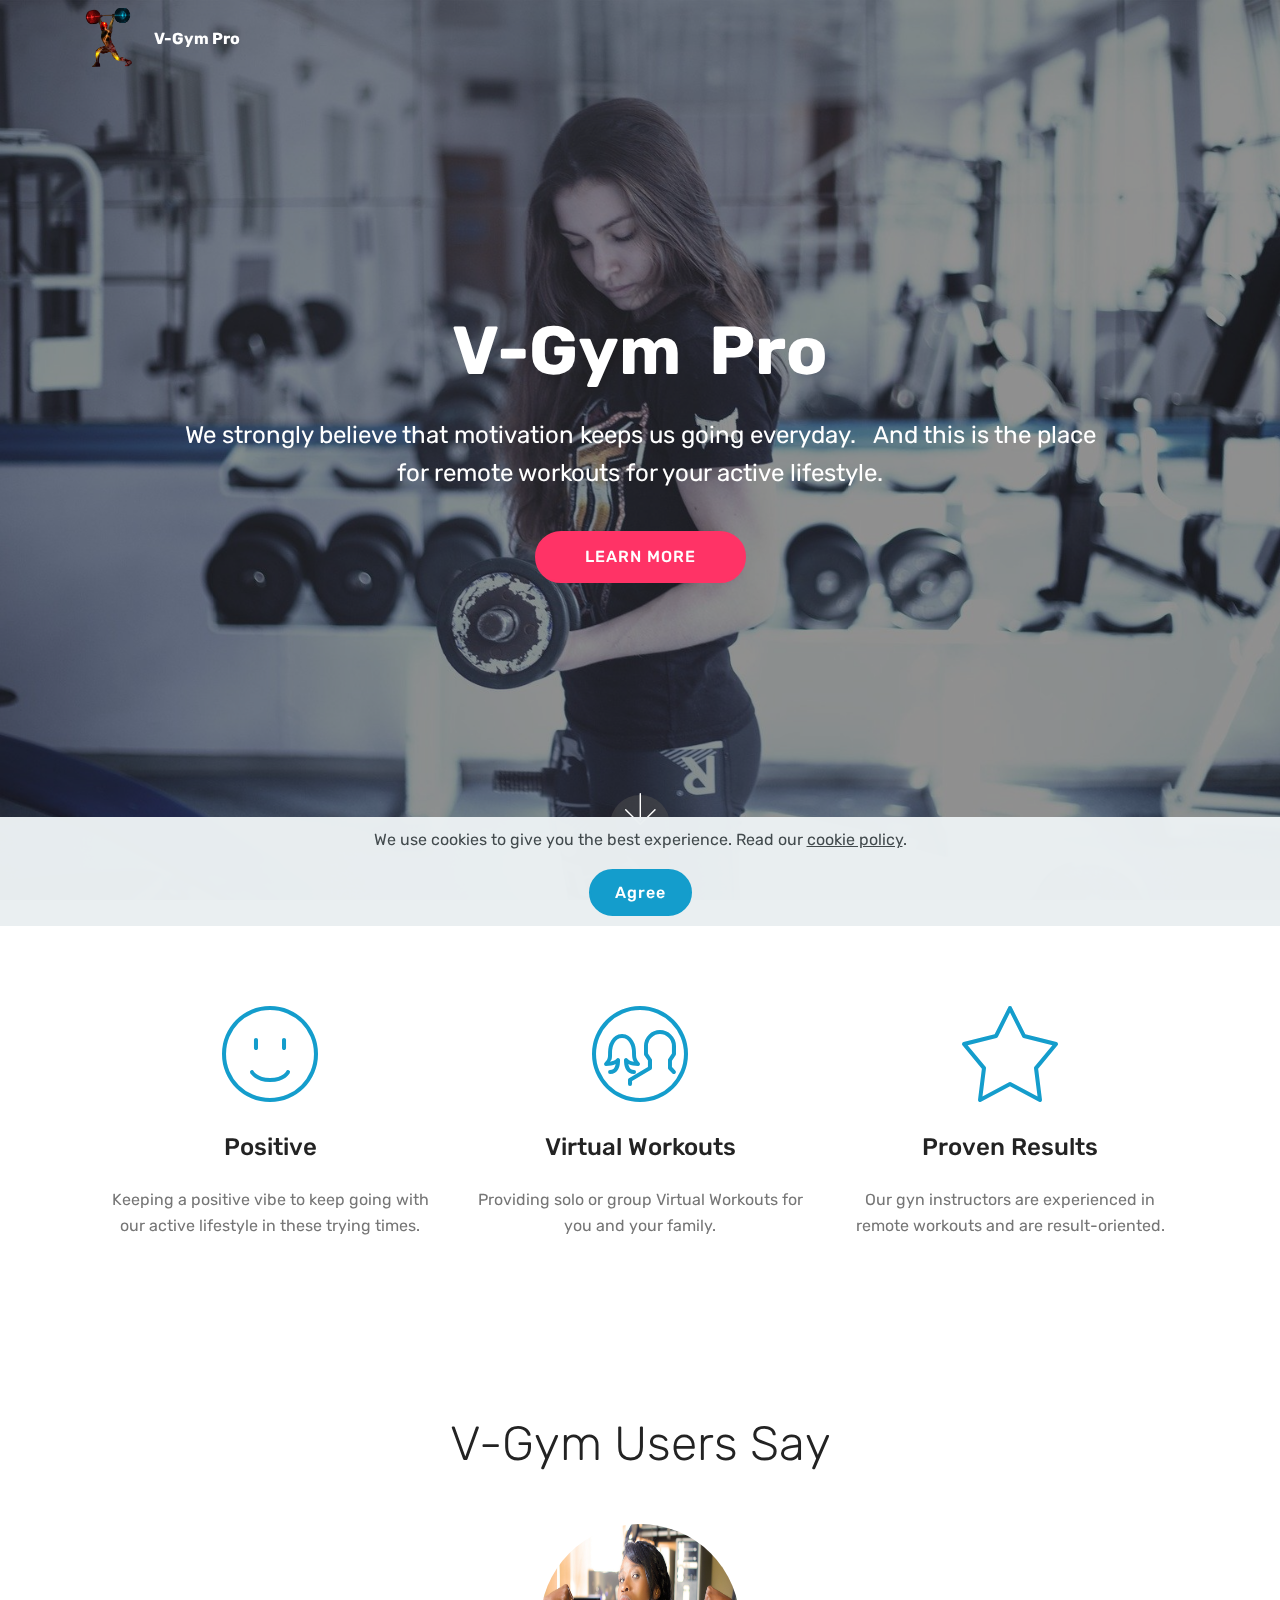
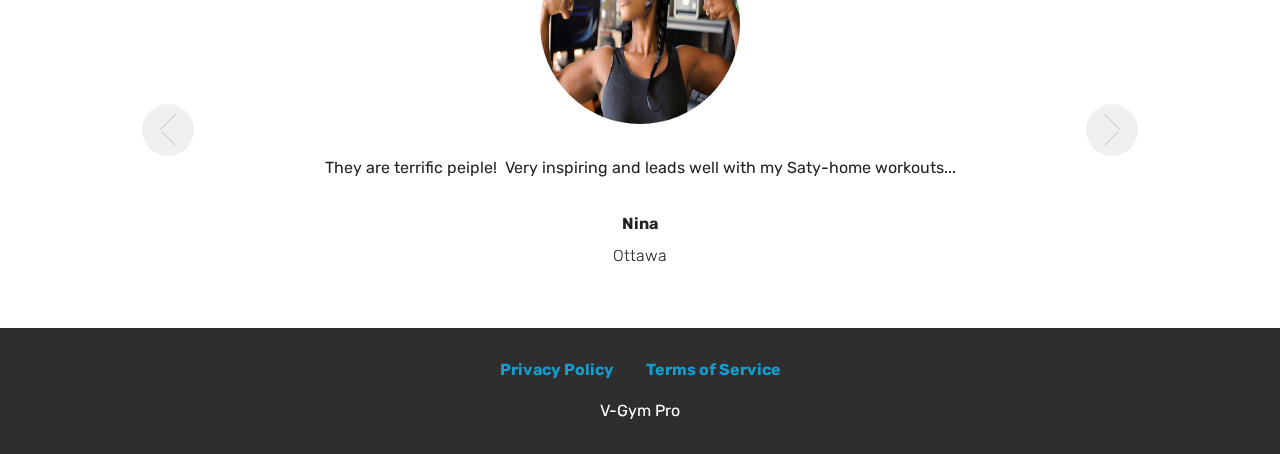
==== index.html @ 3284dd8c "create github pages" ====
<!DOCTYPE html>
<html  >
<head>
  <!-- Site made with Mobirise Website Builder v4.12.4, https://mobirise.com -->
  <meta charset="UTF-8">
  <meta http-equiv="X-UA-Compatible" content="IE=edge">
  <meta name="generator" content="Mobirise v4.12.4, mobirise.com">
  <meta name="twitter:card" content="summary_large_image"/>
  <meta name="twitter:image:src" content="assets/images/index-meta.jpg">
  <meta property="og:image" content="assets/images/index-meta.jpg">
  <meta name="twitter:title" content="V-Gym Pro">
  <meta name="viewport" content="width=device-width, initial-scale=1, minimum-scale=1">
  <link rel="shortcut icon" href="assets/images/mbr.png" type="image/x-icon">
  <meta name="description" content="The place for remote workouts for your active lifestyle.">
  
  
  <title>V-Gym Pro</title>
  <link rel="stylesheet" href="assets/web/assets/mobirise-icons/mobirise-icons.css">
  <link rel="stylesheet" href="assets/bootstrap/css/bootstrap.min.css">
  <link rel="stylesheet" href="assets/bootstrap/css/bootstrap-grid.min.css">
  <link rel="stylesheet" href="assets/bootstrap/css/bootstrap-reboot.min.css">
  <link rel="stylesheet" href="assets/web/assets/gdpr-plugin/gdpr-styles.css">
  <link rel="stylesheet" href="assets/tether/tether.min.css">
  <link rel="stylesheet" href="assets/socicon/css/styles.css">
  <link rel="stylesheet" href="assets/dropdown/css/style.css">
  <link rel="stylesheet" href="assets/theme/css/style.css">
  <link rel="preload" as="style" href="assets/mobirise/css/mbr-additional.css"><link rel="stylesheet" href="assets/mobirise/css/mbr-additional.css" type="text/css">
  
  
  
</head>
<body>
  <section class="menu cid-s7zmcyveAb" once="menu" id="menu1-0">

    

    <nav class="navbar navbar-expand beta-menu navbar-dropdown align-items-center navbar-fixed-top navbar-toggleable-sm bg-color transparent">
        <button class="navbar-toggler navbar-toggler-right" type="button" data-toggle="collapse" data-target="#navbarSupportedContent" aria-controls="navbarSupportedContent" aria-expanded="false" aria-label="Toggle navigation">
            <div class="hamburger">
                <span></span>
                <span></span>
                <span></span>
                <span></span>
            </div>
        </button>
        <div class="menu-logo">
            <div class="navbar-brand">
                <span class="navbar-logo">
                    <a href="index.html">
                         <img src="assets/images/mbr.png" alt="Mobirise" title="" style="height: 3.8rem;">
                    </a>
                </span>
                <span class="navbar-caption-wrap"><a class="navbar-caption text-white display-4" href="index.html">
                        V-Gym Pro</a></span>
            </div>
        </div>
        <div class="collapse navbar-collapse" id="navbarSupportedContent">
            
            
        </div>
    </nav>
</section>

<section class="engine"><a href="https://mobirise.info/z">best free css templates</a></section><section class="cid-s7zmdQbKcG mbr-fullscreen mbr-parallax-background" id="header2-1">

    

    <div class="mbr-overlay" style="opacity: 0.5; background-color: rgb(35, 35, 35);"></div>

    <div class="container align-center">
        <div class="row justify-content-md-center">
            <div class="mbr-white col-md-10">
                <h1 class="mbr-section-title mbr-bold pb-3 mbr-fonts-style display-1">V-Gym &nbsp;Pro</h1>
                
                <p class="mbr-text pb-3 mbr-fonts-style display-5">We strongly believe that motivation keeps us going everyday. &nbsp; And this is the place for remote workouts for your active lifestyle.</p>
                <div class="mbr-section-btn"><a class="btn btn-md btn-secondary display-4" href="product.html">LEARN MORE</a></div>
            </div>
        </div>
    </div>
    <div class="mbr-arrow hidden-sm-down" aria-hidden="true">
        <a href="#next">
            <i class="mbri-down mbr-iconfont"></i>
        </a>
    </div>
</section>

<section class="features1 cid-s7zobHOHAy" id="features1-6">
    
    

    
    <div class="container">
        <div class="media-container-row">

            <div class="card p-3 col-12 col-md-6 col-lg-4">
                <div class="card-img pb-3">
                    <span class="mbr-iconfont mbri-smile-face"></span>
                </div>
                <div class="card-box">
                    <h4 class="card-title py-3 mbr-fonts-style display-5">
                        Positive</h4>
                    <p class="mbr-text mbr-fonts-style display-7">
                        Keeping a positive vibe to keep going with our active lifestyle in these trying times.</p>
                </div>
            </div>

            <div class="card p-3 col-12 col-md-6 col-lg-4">
                <div class="card-img pb-3">
                    <span class="mbr-iconfont mbri-users"></span>
                </div>
                <div class="card-box">
                    <h4 class="card-title py-3 mbr-fonts-style display-5">
                        Virtual Workouts</h4>
                    <p class="mbr-text mbr-fonts-style display-7">
                        Providing solo or group Virtual Workouts for you and your family.</p>
                </div>
            </div>

            <div class="card p-3 col-12 col-md-6 col-lg-4">
                <div class="card-img pb-3">
                    <span class="mbr-iconfont mbri-star"></span>
                </div>
                <div class="card-box">
                    <h4 class="card-title py-3 mbr-fonts-style display-5">
                        Proven Results</h4>
                    <p class="mbr-text mbr-fonts-style display-7">Our gyn instructors are experienced in remote workouts and are result-oriented.</p>
                </div>
            </div>

            

        </div>

    </div>

</section>

<section class="carousel slide testimonials-slider cid-s7znT4H8fy" data-interval="false" id="testimonials-slider1-5">
    
    

    

    <div class="container text-center">
        <h2 class="pb-5 mbr-fonts-style display-2">
            V-Gym Users Say</h2>

        <div class="carousel slide" role="listbox" data-pause="true" data-keyboard="false" data-ride="carousel" data-interval="5000">
            <div class="carousel-inner">
                
                
            <div class="carousel-item">
                    <div class="user col-md-8">
                        <div class="user_image">
                            <img src="assets/images/mbr-1.jpg" alt="" title="">
                        </div>
                        <div class="user_text pb-3">
                            <p class="mbr-fonts-style display-7">
                                They are terrific peiple! &nbsp;Very inspiring and leads well with my Saty-home workouts...</p>
                        </div>
                        <div class="user_name mbr-bold pb-2 mbr-fonts-style display-7">Nina</div>
                        <div class="user_desk mbr-light mbr-fonts-style display-7">Ottawa</div>
                    </div>
                </div><div class="carousel-item">
                    <div class="user col-md-8">
                        <div class="user_image">
                            <img src="assets/images/mbr-2.jpg" alt="" title="">
                        </div>
                        <div class="user_text pb-3">
                            <p class="mbr-fonts-style display-7">
                                The guys here are great at what they do! &nbsp;I love the results I'm getting so far and I'm looking forward to weeks ahead.</p>
                        </div>
                        <div class="user_name mbr-bold pb-2 mbr-fonts-style display-7">
                            Ken-G</div>
                        <div class="user_desk mbr-light mbr-fonts-style display-7">Harlem</div>
                    </div>
                </div></div>

            <div class="carousel-controls">
                <a class="carousel-control-prev" role="button" data-slide="prev">
                  <span aria-hidden="true" class="mbri-arrow-prev mbr-iconfont"></span>
                  <span class="sr-only">Previous</span>
                </a>
                
                <a class="carousel-control-next" role="button" data-slide="next">
                  <span aria-hidden="true" class="mbri-arrow-next mbr-iconfont"></span>
                  <span class="sr-only">Next</span>
                </a>
            </div>
        </div>
    </div>
</section>

<section once="footers" class="cid-s7zmz4a31J" id="footer7-4">

    

    

    <div class="container">
        <div class="media-container-row align-center mbr-white">
            <div class="row row-links">
                <ul class="foot-menu">
                    
                    
                    
                    
                    
                <li class="foot-menu-item mbr-fonts-style display-7"><a href="privacy.html"><strong>Privacy Policy</strong></a></li><li class="foot-menu-item mbr-fonts-style display-7"><a href="terms.html"><strong>Terms of Service</strong></a></li></ul>
            </div>
            
            <div class="row row-copirayt">
                <p class="mbr-text mb-0 mbr-fonts-style mbr-white align-center display-7">V-Gym Pro</p>
            </div>
        </div>
    </div>
</section>


  <script src="assets/web/assets/jquery/jquery.min.js"></script>
  <script src="assets/popper/popper.min.js"></script>
  <script src="assets/bootstrap/js/bootstrap.min.js"></script>
  <script src="assets/tether/tether.min.js"></script>
  <script src="assets/web/assets/cookies-alert-plugin/cookies-alert-core.js"></script>
  <script src="assets/web/assets/cookies-alert-plugin/cookies-alert-script.js"></script>
  <script src="assets/dropdown/js/nav-dropdown.js"></script>
  <script src="assets/dropdown/js/navbar-dropdown.js"></script>
  <script src="assets/touchswipe/jquery.touch-swipe.min.js"></script>
  <script src="assets/parallax/jarallax.min.js"></script>
  <script src="assets/bootstrapcarouselswipe/bootstrap-carousel-swipe.js"></script>
  <script src="assets/mbr-testimonials-slider/mbr-testimonials-slider.js"></script>
  <script src="assets/smoothscroll/smooth-scroll.js"></script>
  <script src="assets/theme/js/script.js"></script>
  
  
<input name="cookieData" type="hidden" data-cookie-customDialogSelector='null' data-cookie-colorText='#424a4d' data-cookie-colorBg='rgba(234, 239, 241, 0.99)' data-cookie-textButton='Agree' data-cookie-colorButton='' data-cookie-colorLink='#424a4d' data-cookie-underlineLink='true' data-cookie-text="We use cookies to give you the best experience. Read our <a href='privacy.html'>cookie policy</a>.">
  </body>
</html>
---- assets/web/assets/mobirise-icons/mobirise-icons.css ----
@font-face {
  font-family: 'MobiriseIcons';
  src:  url('mobirise-icons.eot?spat4u');
  src:  url('mobirise-icons.eot?spat4u#iefix') format('embedded-opentype'),
    url('mobirise-icons.ttf?spat4u') format('truetype'),
    url('mobirise-icons.woff?spat4u') format('woff'),
    url('mobirise-icons.svg?spat4u#MobiriseIcons') format('svg');
  font-weight: normal;
  font-style: normal;
  font-display: swap;
}

[class^="mbri-"], [class*=" mbri-"] {
  /* use !important to prevent issues with browser extensions that change fonts */
  font-family: MobiriseIcons !important;
  speak: none;
  font-style: normal;
  font-weight: normal;
  font-variant: normal;
  text-transform: none;
  line-height: 1;

  /* Better Font Rendering =========== */
  -webkit-font-smoothing: antialiased;
  -moz-osx-font-smoothing: grayscale;
}

.mbri-add-submenu:before {
  content: "\e900";
}
.mbri-alert:before {
  content: "\e901";
}
.mbri-align-center:before {
  content: "\e902";
}
.mbri-align-justify:before {
  content: "\e903";
}
.mbri-align-left:before {
  content: "\e904";
}
.mbri-align-right:before {
  content: "\e905";
}
.mbri-android:before {
  content: "\e906";
}
.mbri-apple:before {
  content: "\e907";
}
.mbri-arrow-down:before {
  content: "\e908";
}
.mbri-arrow-next:before {
  content: "\e909";
}
.mbri-arrow-prev:before {
  content: "\e90a";
}
.mbri-arrow-up:before {
  content: "\e90b";
}
.mbri-bold:before {
  content: "\e90c";
}
.mbri-bookmark:before {
  content: "\e90d";
}
.mbri-bootstrap:before {
  content: "\e90e";
}
.mbri-briefcase:before {
  content: "\e90f";
}
.mbri-browse:before {
  content: "\e910";
}
.mbri-bulleted-list:before {
  content: "\e911";
}
.mbri-calendar:before {
  content: "\e912";
}
.mbri-camera:before {
  content: "\e913";
}
.mbri-cart-add:before {
  content: "\e914";
}
.mbri-cart-full:before {
  content: "\e915";
}
.mbri-cash:before {
  content: "\e916";
}
.mbri-change-style:before {
  content: "\e917";
}
.mbri-chat:before {
  content: "\e918";
}
.mbri-clock:before {
  content: "\e919";
}
.mbri-close:before {
  content: "\e91a";
}
.mbri-cloud:before {
  content: "\e91b";
}
.mbri-code:before {
  content: "\e91c";
}
.mbri-contact-form:before {
  content: "\e91d";
}
.mbri-credit-card:before {
  content: "\e91e";
}
.mbri-cursor-click:before {
  content: "\e91f";
}
.mbri-cust-feedback:before {
  content: "\e920";
}
.mbri-database:before {
  content: "\e921";
}
.mbri-delivery:before {
  content: "\e922";
}
.mbri-desktop:before {
  content: "\e923";
}
.mbri-devices:before {
  content: "\e924";
}
.mbri-down:before {
  content: "\e925";
}
.mbri-download:before {
  content: "\e989";
}
.mbri-drag-n-drop:before {
  content: "\e927";
}
.mbri-drag-n-drop2:before {
  content: "\e928";
}
.mbri-edit:before {
  content: "\e929";
}
.mbri-edit2:before {
  content: "\e92a";
}
.mbri-error:before {
  content: "\e92b";
}
.mbri-extension:before {
  content: "\e92c";
}
.mbri-features:before {
  content: "\e92d";
}
.mbri-file:before {
  content: "\e92e";
}
.mbri-flag:before {
  content: "\e92f";
}
.mbri-folder:before {
  content: "\e930";
}
.mbri-gift:before {
  content: "\e931";
}
.mbri-github:before {
  content: "\e932";
}
.mbri-globe:before {
  content: "\e933";
}
.mbri-globe-2:before {
  content: "\e934";
}
.mbri-growing-chart:before {
  content: "\e935";
}
.mbri-hearth:before {
  content: "\e936";
}
.mbri-help:before {
  content: "\e937";
}
.mbri-home:before {
  content: "\e938";
}
.mbri-hot-cup:before {
  content: "\e939";
}
.mbri-idea:before {
  content: "\e93a";
}
.mbri-image-gallery:before {
  content: "\e93b";
}
.mbri-image-slider:before {
  content: "\e93c";
}
.mbri-info:before {
  content: "\e93d";
}
.mbri-italic:before {
  content: "\e93e";
}
.mbri-key:before {
  content: "\e93f";
}
.mbri-laptop:before {
  content: "\e940";
}
.mbri-layers:before {
  content: "\e941";
}
.mbri-left-right:before {
  content: "\e942";
}
.mbri-left:before {
  content: "\e943";
}
.mbri-letter:before {
  content: "\e944";
}
.mbri-like:before {
  content: "\e945";
}
.mbri-link:before {
  content: "\e946";
}
.mbri-lock:before {
  content: "\e947";
}
.mbri-login:before {
  content: "\e948";
}
.mbri-logout:before {
  content: "\e949";
}
.mbri-magic-stick:before {
  content: "\e94a";
}
.mbri-map-pin:before {
  content: "\e94b";
}
.mbri-menu:before {
  content: "\e94c";
}
.mbri-mobile:before {
  content: "\e94d";
}
.mbri-mobile2:before {
  content: "\e94e";
}
.mbri-mobirise:before {
  content: "\e94f";
}
.mbri-more-horizontal:before {
  content: "\e950";
}
.mbri-more-vertical:before {
  content: "\e951";
}
.mbri-music:before {
  content: "\e952";
}
.mbri-new-file:before {
  content: "\e953";
}
.mbri-numbered-list:before {
  content: "\e954";
}
.mbri-opened-folder:before {
  content: "\e955";
}
.mbri-pages:before {
  content: "\e956";
}
.mbri-paper-plane:before {
  content: "\e957";
}
.mbri-paperclip:before {
  content: "\e958";
}
.mbri-photo:before {
  content: "\e959";
}
.mbri-photos:before {
  content: "\e95a";
}
.mbri-pin:before {
  content: "\e95b";
}
.mbri-play:before {
  content: "\e95c";
}
.mbri-plus:before {
  content: "\e95d";
}
.mbri-preview:before {
  content: "\e95e";
}
.mbri-print:before {
  content: "\e95f";
}
.mbri-protect:before {
  content: "\e960";
}
.mbri-question:before {
  content: "\e961";
}
.mbri-quote-left:before {
  content: "\e962";
}
.mbri-quote-right:before {
  content: "\e963";
}
.mbri-refresh:before {
  content: "\e964";
}
.mbri-responsive:before {
  content: "\e965";
}
.mbri-right:before {
  content: "\e966";
}
.mbri-rocket:before {
  content: "\e967";
}
.mbri-sad-face:before {
  content: "\e968";
}
.mbri-sale:before {
  content: "\e969";
}
.mbri-save:before {
  content: "\e96a";
}
.mbri-search:before {
  content: "\e96b";
}
.mbri-setting:before {
  content: "\e96c";
}
.mbri-setting2:before {
  content: "\e96d";
}
.mbri-setting3:before {
  content: "\e96e";
}
.mbri-share:before {
  content: "\e96f";
}
.mbri-shopping-bag:before {
  content: "\e970";
}
.mbri-shopping-basket:before {
  content: "\e971";
}
.mbri-shopping-cart:before {
  content: "\e972";
}
.mbri-sites:before {
  content: "\e973";
}
.mbri-smile-face:before {
  content: "\e974";
}
.mbri-speed:before {
  content: "\e975";
}
.mbri-star:before {
  content: "\e976";
}
.mbri-success:before {
  content: "\e977";
}
.mbri-sun:before {
  content: "\e978";
}
.mbri-sun2:before {
  content: "\e979";
}
.mbri-tablet:before {
  content: "\e97a";
}
.mbri-tablet-vertical:before {
  content: "\e97b";
}
.mbri-target:before {
  content: "\e97c";
}
.mbri-timer:before {
  content: "\e97d";
}
.mbri-to-ftp:before {
  content: "\e97e";
}
.mbri-to-local-drive:before {
  content: "\e97f";
}
.mbri-touch-swipe:before {
  content: "\e980";
}
.mbri-touch:before {
  content: "\e981";
}
.mbri-trash:before {
  content: "\e982";
}
.mbri-underline:before {
  content: "\e983";
}
.mbri-unlink:before {
  content: "\e984";
}
.mbri-unlock:before {
  content: "\e985";
}
.mbri-up-down:before {
  content: "\e986";
}
.mbri-up:before {
  content: "\e987";
}
.mbri-update:before {
  content: "\e988";
}
.mbri-upload:before {
 content: "\e926"; 
}
.mbri-user:before {
  content: "\e98a";
}
.mbri-user2:before {
  content: "\e98b";
}
.mbri-users:before {
  content: "\e98c";
}
.mbri-video:before {
  content: "\e98d";
}
.mbri-video-play:before {
  content: "\e98e";
}
.mbri-watch:before {
  content: "\e98f";
}
.mbri-website-theme:before {
  content: "\e990";
}
.mbri-wifi:before {
  content: "\e991";
}
.mbri-windows:before {
  content: "\e992";
}
.mbri-zoom-out:before {
  content: "\e993";
}
.mbri-redo:before {
  content: "\e994";
}
.mbri-undo:before {
  content: "\e995";
}
---- assets/web/assets/gdpr-plugin/gdpr-styles.css ----
.gdpr-block {
    padding: 10px;
    font-size: 14px;
    display: block;
    width: 100%;
    text-align: center;
}
.gdpr-block.covert {
	display: none;
}
.textGDPR {
    position: relative;
}
.gdpr-block label span.textGDPR input[name='gdpr']{
    width: 15px;
    height: 15px;
    margin: 0;
    position: absolute;
    top: 2px;
    left: -20px;
}
.gdpr-block label {
    color: #a7a7a7;
    vertical-align: middle;
    user-select: none;
    margin-bottom: 0;
}
---- assets/socicon/css/styles.css ----
@charset "UTF-8";

@font-face {
  font-family: 'Socicon';
  src:  url('../fonts/socicon.eot');
  src:  url('../fonts/socicon.eot?#iefix') format('embedded-opentype'),
    url('../fonts/socicon.woff2') format('woff2'),
    url('../fonts/socicon.ttf') format('truetype'),
    url('../fonts/socicon.woff') format('woff'),
    url('../fonts/socicon.svg#socicon') format('svg');
  font-weight: normal;
  font-style: normal;
}

[data-icon]:before {
  font-family: "socicon" !important;
  content: attr(data-icon);
  font-style: normal !important;
  font-weight: normal !important;
  font-variant: normal !important;
  text-transform: none !important;
  speak: none;
  line-height: 1;
  -webkit-font-smoothing: antialiased;
  -moz-osx-font-smoothing: grayscale;
}

[class^="socicon-"], [class*=" socicon-"] {
  /* use !important to prevent issues with browser extensions that change fonts */
  font-family: 'Socicon' !important;
  speak: none;
  font-style: normal;
  font-weight: normal;
  font-variant: normal;
  text-transform: none;
  line-height: 1;

  /* Better Font Rendering =========== */
  -webkit-font-smoothing: antialiased;
  -moz-osx-font-smoothing: grayscale;
}

.socicon-eitaa:before {
  content: "\e97c";
}
.socicon-soroush:before {
  content: "\e97d";
}
.socicon-bale:before {
  content: "\e97e";
}
.socicon-zazzle:before {
  content: "\e97b";
}
.socicon-society6:before {
  content: "\e97a";
}
.socicon-redbubble:before {
  content: "\e979";
}
.socicon-avvo:before {
  content: "\e978";
}
.socicon-stitcher:before {
  content: "\e977";
}
.socicon-googlehangouts:before {
  content: "\e974";
}
.socicon-dlive:before {
  content: "\e975";
}
.socicon-vsco:before {
  content: "\e976";
}
.socicon-flipboard:before {
  content: "\e973";
}
.socicon-ubuntu:before {
  content: "\e958";
}
.socicon-artstation:before {
  content: "\e959";
}
.socicon-invision:before {
  content: "\e95a";
}
.socicon-torial:before {
  content: "\e95b";
}
.socicon-collectorz:before {
  content: "\e95c";
}
.socicon-seenthis:before {
  content: "\e95d";
}
.socicon-googleplaymusic:before {
  content: "\e95e";
}
.socicon-debian:before {
  content: "\e95f";
}
.socicon-filmfreeway:before {
  content: "\e960";
}
.socicon-gnome:before {
  content: "\e961";
}
.socicon-itchio:before {
  content: "\e962";
}
.socicon-jamendo:before {
  content: "\e963";
}
.socicon-mix:before {
  content: "\e964";
}
.socicon-sharepoint:before {
  content: "\e965";
}
.socicon-tinder:before {
  content: "\e966";
}
.socicon-windguru:before {
  content: "\e967";
}
.socicon-cdbaby:before {
  content: "\e968";
}
.socicon-elementaryos:before {
  content: "\e969";
}
.socicon-stage32:before {
  content: "\e96a";
}
.socicon-tiktok:before {
  content: "\e96b";
}
.socicon-gitter:before {
  content: "\e96c";
}
.socicon-letterboxd:before {
  content: "\e96d";
}
.socicon-threema:before {
  content: "\e96e";
}
.socicon-splice:before {
  content: "\e96f";
}
.socicon-metapop:before {
  content: "\e970";
}
.socicon-naver:before {
  content: "\e971";
}
.socicon-remote:before {
  content: "\e972";
}
.socicon-internet:before {
  content: "\e957";
}
.socicon-moddb:before {
  content: "\e94b";
}
.socicon-indiedb:before {
  content: "\e94c";
}
.socicon-traxsource:before {
  content: "\e94d";
}
.socicon-gamefor:before {
  content: "\e94e";
}
.socicon-pixiv:before {
  content: "\e94f";
}
.socicon-myanimelist:before {
  content: "\e950";
}
.socicon-blackberry:before {
  content: "\e951";
}
.socicon-wickr:before {
  content: "\e952";
}
.socicon-spip:before {
  content: "\e953";
}
.socicon-napster:before {
  content: "\e954";
}
.socicon-beatport:before {
  content: "\e955";
}
.socicon-hackerone:before {
  content: "\e956";
}
.socicon-hackernews:before {
  content: "\e946";
}
.socicon-smashwords:before {
  content: "\e947";
}
.socicon-kobo:before {
  content: "\e948";
}
.socicon-bookbub:before {
  content: "\e949";
}
.socicon-mailru:before {
  content: "\e94a";
}
.socicon-gitlab:before {
  content: "\e945";
}
.socicon-instructables:before {
  content: "\e944";
}
.socicon-portfolio:before {
  content: "\e943";
}
.socicon-codered:before {
  content: "\e940";
}
.socicon-origin:before {
  content: "\e941";
}
.socicon-nextdoor:before {
  content: "\e942";
}
.socicon-udemy:before {
  content: "\e93f";
}
.socicon-livemaster:before {
  content: "\e93e";
}
.socicon-crunchbase:before {
  content: "\e93b";
}
.socicon-homefy:before {
  content: "\e93c";
}
.socicon-calendly:before {
  content: "\e93d";
}
.socicon-realtor:before {
  content: "\e90f";
}
.socicon-tidal:before {
  content: "\e910";
}
.socicon-qobuz:before {
  content: "\e911";
}
.socicon-natgeo:before {
  content: "\e912";
}
.socicon-mastodon:before {
  content: "\e913";
}
.socicon-unsplash:before {
  content: "\e914";
}
.socicon-homeadvisor:before {
  content: "\e915";
}
.socicon-angieslist:before {
  content: "\e916";
}
.socicon-codepen:before {
  content: "\e917";
}
.socicon-slack:before {
  content: "\e918";
}
.socicon-openaigym:before {
  content: "\e919";
}
.socicon-logmein:before {
  content: "\e91a";
}
.socicon-fiverr:before {
  content: "\e91b";
}
.socicon-gotomeeting:before {
  content: "\e91c";
}
.socicon-aliexpress:before {
  content: "\e91d";
}
.socicon-guru:before {
  content: "\e91e";
}
.socicon-appstore:before {
  content: "\e91f";
}
.socicon-homes:before {
  content: "\e920";
}
.socicon-zoom:before {
  content: "\e921";
}
.socicon-alibaba:before {
  content: "\e922";
}
.socicon-craigslist:before {
  content: "\e923";
}
.socicon-wix:before {
  content: "\e924";
}
.socicon-redfin:before {
  content: "\e925";
}
.socicon-googlecalendar:before {
  content: "\e926";
}
.socicon-shopify:before {
  content: "\e927";
}
.socicon-freelancer:before {
  content: "\e928";
}
.socicon-seedrs:before {
  content: "\e929";
}
.socicon-bing:before {
  content: "\e92a";
}
.socicon-doodle:before {
  content: "\e92b";
}
.socicon-bonanza:before {
  content: "\e92c";
}
.socicon-squarespace:before {
  content: "\e92d";
}
.socicon-toptal:before {
  content: "\e92e";
}
.socicon-gust:before {
  content: "\e92f";
}
.socicon-ask:before {
  content: "\e930";
}
.socicon-trulia:before {
  content: "\e931";
}
.socicon-loomly:before {
  content: "\e932";
}
.socicon-ghost:before {
  content: "\e933";
}
.socicon-upwork:before {
  content: "\e934";
}
.socicon-fundable:before {
  content: "\e935";
}
.socicon-booking:before {
  content: "\e936";
}
.socicon-googlemaps:before {
  content: "\e937";
}
.socicon-zillow:before {
  content: "\e938";
}
.socicon-niconico:before {
  content: "\e939";
}
.socicon-toneden:before {
  content: "\e93a";
}
.socicon-augment:before {
  content: "\e908";
}
.socicon-bitbucket:before {
  content: "\e909";
}
.socicon-fyuse:before {
  content: "\e90a";
}
.socicon-yt-gaming:before {
  content: "\e90b";
}
.socicon-sketchfab:before {
  content: "\e90c";
}
.socicon-mobcrush:before {
  content: "\e90d";
}
.socicon-microsoft:before {
  content: "\e90e";
}
.socicon-pandora:before {
  content: "\e907";
}
.socicon-messenger:before {
  content: "\e906";
}
.socicon-gamewisp:before {
  content: "\e905";
}
.socicon-bloglovin:before {
  content: "\e904";
}
.socicon-tunein:before {
  content: "\e903";
}
.socicon-gamejolt:before {
  content: "\e901";
}
.socicon-trello:before {
  content: "\e902";
}
.socicon-spreadshirt:before {
  content: "\e900";
}
.socicon-500px:before {
  content: "\e000";
}
.socicon-8tracks:before {
  content: "\e001";
}
.socicon-airbnb:before {
  content: "\e002";
}
.socicon-alliance:before {
  content: "\e003";
}
.socicon-amazon:before {
  content: "\e004";
}
.socicon-amplement:before {
  content: "\e005";
}
.socicon-android:before {
  content: "\e006";
}
.socicon-angellist:before {
  content: "\e007";
}
.socicon-apple:before {
  content: "\e008";
}
.socicon-appnet:before {
  content: "\e009";
}
.socicon-baidu:before {
  content: "\e00a";
}
.socicon-bandcamp:before {
  content: "\e00b";
}
.socicon-battlenet:before {
  content: "\e00c";
}
.socicon-mixer:before {
  content: "\e00d";
}
.socicon-bebee:before {
  content: "\e00e";
}
.socicon-bebo:before {
  content: "\e00f";
}
.socicon-behance:before {
  content: "\e010";
}
.socicon-blizzard:before {
  content: "\e011";
}
.socicon-blogger:before {
  content: "\e012";
}
.socicon-buffer:before {
  content: "\e013";
}
.socicon-chrome:before {
  content: "\e014";
}
.socicon-coderwall:before {
  content: "\e015";
}
.socicon-curse:before {
  content: "\e016";
}
.socicon-dailymotion:before {
  content: "\e017";
}
.socicon-deezer:before {
  content: "\e018";
}
.socicon-delicious:before {
  content: "\e019";
}
.socicon-deviantart:before {
  content: "\e01a";
}
.socicon-diablo:before {
  content: "\e01b";
}
.socicon-digg:before {
  content: "\e01c";
}
.socicon-discord:before {
  content: "\e01d";
}
.socicon-disqus:before {
  content: "\e01e";
}
.socicon-douban:before {
  content: "\e01f";
}
.socicon-draugiem:before {
  content: "\e020";
}
.socicon-dribbble:before {
  content: "\e021";
}
.socicon-drupal:before {
  content: "\e022";
}
.socicon-ebay:before {
  content: "\e023";
}
.socicon-ello:before {
  content: "\e024";
}
.socicon-endomodo:before {
  content: "\e025";
}
.socicon-envato:before {
  content: "\e026";
}
.socicon-etsy:before {
  content: "\e027";
}
.socicon-facebook:before {
  content: "\e028";
}
.socicon-feedburner:before {
  content: "\e029";
}
.socicon-filmweb:before {
  content: "\e02a";
}
.socicon-firefox:before {
  content: "\e02b";
}
.socicon-flattr:before {
  content: "\e02c";
}
.socicon-flickr:before {
  content: "\e02d";
}
.socicon-formulr:before {
  content: "\e02e";
}
.socicon-forrst:before {
  content: "\e02f";
}
.socicon-foursquare:before {
  content: "\e030";
}
.socicon-friendfeed:before {
  content: "\e031";
}
.socicon-github:before {
  content: "\e032";
}
.socicon-goodreads:before {
  content: "\e033";
}
.socicon-google:before {
  content: "\e034";
}
.socicon-googlescholar:before {
  content: "\e035";
}
.socicon-googlegroups:before {
  content: "\e036";
}
.socicon-googlephotos:before {
  content: "\e037";
}
.socicon-googleplus:before {
  content: "\e038";
}
.socicon-grooveshark:before {
  content: "\e039";
}
.socicon-hackerrank:before {
  content: "\e03a";
}
.socicon-hearthstone:before {
  content: "\e03b";
}
.socicon-hellocoton:before {
  content: "\e03c";
}
.socicon-heroes:before {
  content: "\e03d";
}
.socicon-smashcast:before {
  content: "\e03e";
}
.socicon-horde:before {
  content: "\e03f";
}
.socicon-houzz:before {
  content: "\e040";
}
.socicon-icq:before {
  content: "\e041";
}
.socicon-identica:before {
  content: "\e042";
}
.socicon-imdb:before {
  content: "\e043";
}
.socicon-instagram:before {
  content: "\e044";
}
.socicon-issuu:before {
  content: "\e045";
}
.socicon-istock:before {
  content: "\e046";
}
.socicon-itunes:before {
  content: "\e047";
}
.socicon-keybase:before {
  content: "\e048";
}
.socicon-lanyrd:before {
  content: "\e049";
}
.socicon-lastfm:before {
  content: "\e04a";
}
.socicon-line:before {
  content: "\e04b";
}
.socicon-linkedin:before {
  content: "\e04c";
}
.socicon-livejournal:before {
  content: "\e04d";
}
.socicon-lyft:before {
  content: "\e04e";
}
.socicon-macos:before {
  content: "\e04f";
}
.socicon-mail:before {
  content: "\e050";
}
.socicon-medium:before {
  content: "\e051";
}
.socicon-meetup:before {
  content: "\e052";
}
.socicon-mixcloud:before {
  content: "\e053";
}
.socicon-modelmayhem:before {
  content: "\e054";
}
.socicon-mumble:before {
  content: "\e055";
}
.socicon-myspace:before {
  content: "\e056";
}
.socicon-newsvine:before {
  content: "\e057";
}
.socicon-nintendo:before {
  content: "\e058";
}
.socicon-npm:before {
  content: "\e059";
}
.socicon-odnoklassniki:before {
  content: "\e05a";
}
.socicon-openid:before {
  content: "\e05b";
}
.socicon-opera:before {
  content: "\e05c";
}
.socicon-outlook:before {
  content: "\e05d";
}
.socicon-overwatch:before {
  content: "\e05e";
}
.socicon-patreon:before {
  content: "\e05f";
}
.socicon-paypal:before {
  content: "\e060";
}
.socicon-periscope:before {
  content: "\e061";
}
.socicon-persona:before {
  content: "\e062";
}
.socicon-pinterest:before {
  content: "\e063";
}
.socicon-play:before {
  content: "\e064";
}
.socicon-player:before {
  content: "\e065";
}
.socicon-playstation:before {
  content: "\e066";
}
.socicon-pocket:before {
  content: "\e067";
}
.socicon-qq:before {
  content: "\e068";
}
.socicon-quora:before {
  content: "\e069";
}
.socicon-raidcall:before {
  content: "\e06a";
}
.socicon-ravelry:before {
  content: "\e06b";
}
.socicon-reddit:before {
  content: "\e06c";
}
.socicon-renren:before {
  content: "\e06d";
}
.socicon-researchgate:before {
  content: "\e06e";
}
.socicon-residentadvisor:before {
  content: "\e06f";
}
.socicon-reverbnation:before {
  content: "\e070";
}
.socicon-rss:before {
  content: "\e071";
}
.socicon-sharethis:before {
  content: "\e072";
}
.socicon-skype:before {
  content: "\e073";
}
.socicon-slideshare:before {
  content: "\e074";
}
.socicon-smugmug:before {
  content: "\e075";
}
.socicon-snapchat:before {
  content: "\e076";
}
.socicon-songkick:before {
  content: "\e077";
}
.socicon-soundcloud:before {
  content: "\e078";
}
.socicon-spotify:before {
  content: "\e079";
}
.socicon-stackexchange:before {
  content: "\e07a";
}
.socicon-stackoverflow:before {
  content: "\e07b";
}
.socicon-starcraft:before {
  content: "\e07c";
}
.socicon-stayfriends:before {
  content: "\e07d";
}
.socicon-steam:before {
  content: "\e07e";
}
.socicon-storehouse:before {
  content: "\e07f";
}
.socicon-strava:before {
  content: "\e080";
}
.socicon-streamjar:before {
  content: "\e081";
}
.socicon-stumbleupon:before {
  content: "\e082";
}
.socicon-swarm:before {
  content: "\e083";
}
.socicon-teamspeak:before {
  content: "\e084";
}
.socicon-teamviewer:before {
  content: "\e085";
}
.socicon-technorati:before {
  content: "\e086";
}
.socicon-telegram:before {
  content: "\e087";
}
.socicon-tripadvisor:before {
  content: "\e088";
}
.socicon-tripit:before {
  content: "\e089";
}
.socicon-triplej:before {
  content: "\e08a";
}
.socicon-tumblr:before {
  content: "\e08b";
}
.socicon-twitch:before {
  content: "\e08c";
}
.socicon-twitter:before {
  content: "\e08d";
}
.socicon-uber:before {
  content: "\e08e";
}
.socicon-ventrilo:before {
  content: "\e08f";
}
.socicon-viadeo:before {
  content: "\e090";
}
.socicon-viber:before {
  content: "\e091";
}
.socicon-viewbug:before {
  content: "\e092";
}
.socicon-vimeo:before {
  content: "\e093";
}
.socicon-vine:before {
  content: "\e094";
}
.socicon-vkontakte:before {
  content: "\e095";
}
.socicon-warcraft:before {
  content: "\e096";
}
.socicon-wechat:before {
  content: "\e097";
}
.socicon-weibo:before {
  content: "\e098";
}
.socicon-whatsapp:before {
  content: "\e099";
}
.socicon-wikipedia:before {
  content: "\e09a";
}
.socicon-windows:before {
  content: "\e09b";
}
.socicon-wordpress:before {
  content: "\e09c";
}
.socicon-wykop:before {
  content: "\e09d";
}
.socicon-xbox:before {
  content: "\e09e";
}
.socicon-xing:before {
  content: "\e09f";
}
.socicon-yahoo:before {
  content: "\e0a0";
}
.socicon-yammer:before {
  content: "\e0a1";
}
.socicon-yandex:before {
  content: "\e0a2";
}
.socicon-yelp:before {
  content: "\e0a3";
}
.socicon-younow:before {
  content: "\e0a4";
}
.socicon-youtube:before {
  content: "\e0a5";
}
.socicon-zapier:before {
  content: "\e0a6";
}
.socicon-zerply:before {
  content: "\e0a7";
}
.socicon-zomato:before {
  content: "\e0a8";
}
.socicon-zynga:before {
  content: "\e0a9";
}
---- assets/dropdown/css/style.css ----
.navbar-dropdown {
  left: 0;
  padding: 0;
  position: absolute;
  right: 0;
  top: 0;
  transition: all 0.45s ease;
  z-index: 1030;
  background: #282828; }
  .navbar-dropdown .navbar-logo {
    margin-right: 0.8rem;
    transition: margin 0.3s ease-in-out;
    vertical-align: middle; }
    .navbar-dropdown .navbar-logo img {
      height: 3.125rem;
      transition: all 0.3s ease-in-out; }
    .navbar-dropdown .navbar-logo.mbr-iconfont {
      font-size: 3.125rem;
      line-height: 3.125rem; }
  .navbar-dropdown .navbar-caption {
    font-weight: 700;
    white-space: normal;
    vertical-align: -4px;
    line-height: 3.125rem !important; }
    .navbar-dropdown .navbar-caption, .navbar-dropdown .navbar-caption:hover {
      color: inherit;
      text-decoration: none; }
  .navbar-dropdown .mbr-iconfont + .navbar-caption {
    vertical-align: -1px; }
  .navbar-dropdown.navbar-fixed-top {
    position: fixed; }
  .navbar-dropdown .navbar-brand span {
    vertical-align: -4px; }
  .navbar-dropdown.bg-color.transparent {
    background: none; }
  .navbar-dropdown.navbar-short .navbar-brand {
    padding: 0.625rem 0; }
    .navbar-dropdown.navbar-short .navbar-brand span {
      vertical-align: -1px; }
  .navbar-dropdown.navbar-short .navbar-caption {
    line-height: 2.375rem !important;
    vertical-align: -2px; }
  .navbar-dropdown.navbar-short .navbar-logo {
    margin-right: 0.5rem; }
    .navbar-dropdown.navbar-short .navbar-logo img {
      height: 2.375rem; }
    .navbar-dropdown.navbar-short .navbar-logo.mbr-iconfont {
      font-size: 2.375rem;
      line-height: 2.375rem; }
  .navbar-dropdown.navbar-short .mbr-table-cell {
    height: 3.625rem; }
  .navbar-dropdown .navbar-close {
    left: 0.6875rem;
    position: fixed;
    top: 0.75rem;
    z-index: 1000; }
  .navbar-dropdown .hamburger-icon {
    content: "";
    display: inline-block;
    vertical-align: middle;
    width: 16px;
    -webkit-box-shadow: 0 -6px 0 1px #282828,0 0 0 1px #282828,0 6px 0 1px #282828;
    -moz-box-shadow: 0 -6px 0 1px #282828,0 0 0 1px #282828,0 6px 0 1px #282828;
    box-shadow: 0 -6px 0 1px #282828,0 0 0 1px #282828,0 6px 0 1px #282828; }

.dropdown-menu .dropdown-toggle[data-toggle="dropdown-submenu"]::after {
  border-bottom: 0.35em solid transparent;
  border-left: 0.35em solid;
  border-right: 0;
  border-top: 0.35em solid transparent;
  margin-left: 0.3rem; }

.dropdown-menu .dropdown-item:focus {
  outline: 0; }

.nav-dropdown {
  font-size: 0.75rem;
  font-weight: 500;
  height: auto !important; }
  .nav-dropdown .nav-btn {
    padding-left: 1rem; }
  .nav-dropdown .link {
    margin: .667em 1.667em;
    font-weight: 500;
    padding: 0;
    transition: color .2s ease-in-out; }
    .nav-dropdown .link.dropdown-toggle {
      margin-right: 2.583em; }
      .nav-dropdown .link.dropdown-toggle::after {
        margin-left: .25rem;
        border-top: 0.35em solid;
        border-right: 0.35em solid transparent;
        border-left: 0.35em solid transparent;
        border-bottom: 0; }
      .nav-dropdown .link.dropdown-toggle[aria-expanded="true"] {
        margin: 0;
        padding: 0.667em 3.263em  0.667em 1.667em; }
  .nav-dropdown .link::after,
  .nav-dropdown .dropdown-item::after {
    color: inherit; }
  .nav-dropdown .btn {
    font-size: 0.75rem;
    font-weight: 700;
    letter-spacing: 0;
    margin-bottom: 0;
    padding-left: 1.25rem;
    padding-right: 1.25rem; }
  .nav-dropdown .dropdown-menu {
    border-radius: 0;
    border: 0;
    left: 0;
    margin: 0;
    padding-bottom: 1.25rem;
    padding-top: 1.25rem;
    position: relative; }
  .nav-dropdown .dropdown-submenu {
    margin-left: 0.125rem;
    top: 0; }
  .nav-dropdown .dropdown-item {
    font-weight: 500;
    line-height: 2;
    padding: 0.3846em 4.615em 0.3846em 1.5385em;
    position: relative;
    transition: color .2s ease-in-out, background-color .2s ease-in-out; }
    .nav-dropdown .dropdown-item::after {
      margin-top: -0.3077em;
      position: absolute;
      right: 1.1538em;
      top: 50%; }
    .nav-dropdown .dropdown-item:focus, .nav-dropdown .dropdown-item:hover {
      background: none; }

@media (max-width: 767px) {
  .nav-dropdown.navbar-toggleable-sm {
    bottom: 0;
    display: none;
    left: 0;
    overflow-x: hidden;
    position: fixed;
    top: 0;
    transform: translateX(-100%);
    -ms-transform: translateX(-100%);
    -webkit-transform: translateX(-100%);
    width: 18.75rem;
    z-index: 999; } }
.nav-dropdown.navbar-toggleable-xl {
  bottom: 0;
  display: none;
  left: 0;
  overflow-x: hidden;
  position: fixed;
  top: 0;
  transform: translateX(-100%);
  -ms-transform: translateX(-100%);
  -webkit-transform: translateX(-100%);
  width: 18.75rem;
  z-index: 999; }

.nav-dropdown-sm {
  display: block !important;
  overflow-x: hidden;
  overflow: auto;
  padding-top: 3.875rem; }
  .nav-dropdown-sm::after {
    content: "";
    display: block;
    height: 3rem;
    width: 100%; }
  .nav-dropdown-sm.collapse.in ~ .navbar-close {
    display: block !important; }
  .nav-dropdown-sm.collapsing, .nav-dropdown-sm.collapse.in {
    transform: translateX(0);
    -ms-transform: translateX(0);
    -webkit-transform: translateX(0);
    transition: all 0.25s ease-out;
    -webkit-transition: all 0.25s ease-out;
    background: #282828; }
  .nav-dropdown-sm.collapsing[aria-expanded="false"] {
    transform: translateX(-100%);
    -ms-transform: translateX(-100%);
    -webkit-transform: translateX(-100%); }
  .nav-dropdown-sm .nav-item {
    display: block;
    margin-left: 0 !important;
    padding-left: 0; }
  .nav-dropdown-sm .link,
  .nav-dropdown-sm .dropdown-item {
    border-top: 1px dotted rgba(255, 255, 255, 0.1);
    font-size: 0.8125rem;
    line-height: 1.6;
    margin: 0 !important;
    padding: 0.875rem 2.4rem 0.875rem 1.5625rem !important;
    position: relative;
    white-space: normal; }
    .nav-dropdown-sm .link:focus, .nav-dropdown-sm .link:hover,
    .nav-dropdown-sm .dropdown-item:focus,
    .nav-dropdown-sm .dropdown-item:hover {
      background: rgba(0, 0, 0, 0.2) !important;
      color: #c0a375; }
  .nav-dropdown-sm .nav-btn {
    position: relative;
    padding: 1.5625rem 1.5625rem 0 1.5625rem; }
    .nav-dropdown-sm .nav-btn::before {
      border-top: 1px dotted rgba(255, 255, 255, 0.1);
      content: "";
      left: 0;
      position: absolute;
      top: 0;
      width: 100%; }
    .nav-dropdown-sm .nav-btn + .nav-btn {
      padding-top: 0.625rem; }
      .nav-dropdown-sm .nav-btn + .nav-btn::before {
        display: none; }
  .nav-dropdown-sm .btn {
    padding: 0.625rem 0; }
  .nav-dropdown-sm .dropdown-toggle[data-toggle="dropdown-submenu"]::after {
    margin-left: .25rem;
    border-top: 0.35em solid;
    border-right: 0.35em solid transparent;
    border-left: 0.35em solid transparent;
    border-bottom: 0; }
  .nav-dropdown-sm .dropdown-toggle[data-toggle="dropdown-submenu"][aria-expanded="true"]::after {
    border-top: 0;
    border-right: 0.35em solid transparent;
    border-left: 0.35em solid transparent;
    border-bottom: 0.35em solid; }
  .nav-dropdown-sm .dropdown-menu {
    margin: 0;
    padding: 0;
    position: relative;
    top: 0;
    left: 0;
    width: 100%;
    border: 0;
    float: none;
    border-radius: 0;
    background: none; }
  .nav-dropdown-sm .dropdown-submenu {
    left: 100%;
    margin-left: 0.125rem;
    margin-top: -1.25rem;
    top: 0; }

.navbar-toggleable-sm .nav-dropdown .dropdown-menu {
  position: absolute; }

.navbar-toggleable-sm .nav-dropdown .dropdown-submenu {
  left: 100%;
  margin-left: 0.125rem;
  margin-top: -1.25rem;
  top: 0; }

.navbar-toggleable-sm.opened .nav-dropdown .dropdown-menu {
  position: relative; }

.navbar-toggleable-sm.opened .nav-dropdown .dropdown-submenu {
  left: 0;
  margin-left: 00rem;
  margin-top: 0rem;
  top: 0; }

.is-builder .nav-dropdown.collapsing {
  transition: none !important; }

/*# sourceMappingURL=style.css.map */
---- assets/theme/css/style.css ----
/*!
 * Mobirise v4 theme (https://mobirise.com/)
 * Copyright 2017 Mobirise
 */
section {
  background-color: #eeeeee;
}

.form-control:focus {
  box-shadow: none;
}

:focus {
  outline: none;
}

body {
  font-style: normal;
  line-height: 1.5;
}

section,
.container,
.container-fluid {
  position: relative;
  word-wrap: break-word;
}

a.mbr-iconfont:hover {
  text-decoration: none;
}

.article .lead p,
.article .lead ul,
.article .lead ol,
.article .lead pre,
.article .lead blockquote {
  margin-bottom: 0;
}

ul,
ol,
pre,
blockquote {
  margin-bottom: 2.3125rem;
}

pre {
  background: #f4f4f4;
  padding: 10px 24px;
  white-space: pre-wrap;
}

.inactive {
  -webkit-user-select: none;
  -moz-user-select: none;
  -ms-user-select: none;
  user-select: none;
  pointer-events: none;
  -webkit-user-drag: none;
  user-drag: none;
}

.mbr-section__comments .row {
  justify-content: center;
  -webkit-justify-content: center;
}

a {
  font-style: normal;
  font-weight: 400;
  cursor: pointer;
}

a, a:hover {
  text-decoration: none;
}

figure {
  margin-bottom: 0;
}

body {
  color: #232323;
}

h1,
h2,
h3,
h4,
h5,
h6,
.h1,
.h2,
.h3,
.h4,
.h5,
.h6,
.display-1,
.display-2,
.display-3,
.display-4 {
  line-height: 1;
  word-break: break-word;
  word-wrap: break-word;
}

.mbr-section-title {
  font-style: normal;
  line-height: 1.2;
}

.mbr-section-subtitle {
  line-height: 1.3;
}

.mbr-text {
  font-style: normal;
  line-height: 1.6;
}

b,
strong {
  font-weight: bold;
}

blockquote {
  padding: 10px 0 10px 20px;
  position: relative;
  border-left: 2px solid;
  border-color: #ff3366;
}

input:-webkit-autofill, input:-webkit-autofill:hover, input:-webkit-autofill:focus, input:-webkit-autofill:active {
  transition-delay: 9999s;
  transition-property: background-color, color;
}

textarea[type='hidden'] {
  display: none;
}

body {
  position: relative;
}

section {
  background-position: 50% 50%;
  background-repeat: no-repeat;
  background-size: cover;
}

section .mbr-background-video,
section .mbr-background-video-preview {
  position: absolute;
  bottom: 0;
  left: 0;
  right: 0;
  top: 0;
}

.hidden {
  visibility: hidden;
}

.mbr-z-index20 {
  z-index: 20;
}

/*! Base colors */
.mbr-white {
  color: #ffffff;
}

.mbr-black {
  color: #000000;
}

.mbr-bg-white {
  background-color: #ffffff;
}

.mbr-bg-black {
  background-color: #000000;
}

/*! Text-aligns */
.align-left {
  text-align: left;
}

.align-center {
  text-align: center;
}

.align-right {
  text-align: right;
}

@media (max-width: 767px) {
  .align-left,
  .align-center,
  .align-right,
  .mbr-section-btn,
  .mbr-section-title {
    text-align: center;
  }
}

/*! Font-weight  */
.mbr-light {
  font-weight: 300;
}

.mbr-regular {
  font-weight: 400;
}

.mbr-semibold {
  font-weight: 500;
}

.mbr-bold {
  font-weight: 700;
}

/*! Media  */
.media-size-item {
  -moz-flex: 1 1 auto;
  -o-flex: 1 1 auto;
  flex: 1 1 auto;
}

.media-content {
  flex-basis: 100%;
}

.media-container-row {
  display: flex;
  flex-direction: row;
  flex-wrap: wrap;
  justify-content: center;
  align-content: center;
  align-items: start;
}

.media-container-row .media-size-item {
  width: 400px;
}

.media-container-column {
  display: flex;
  flex-direction: column;
  flex-wrap: wrap;
  justify-content: center;
  align-content: center;
  align-items: stretch;
}

.media-container-column > * {
  width: 100%;
}

@media (min-width: 992px) {
  .media-container-row {
    flex-wrap: nowrap;
  }
}

figure {
  overflow: hidden;
}

figure[mbr-media-size] {
  transition: width 0.1s;
}

.mbr-figure img,
.mbr-figure iframe {
  display: block;
  width: 100%;
}

.card {
  background-color: transparent;
  border: none;
}

.card-box {
  width: 100%;
}

.card-img {
  text-align: center;
  flex-shrink: 0;
  -webkit-flex-shrink: 0;
}

.media {
  max-width: 100%;
  margin: 0 auto;
}

.mbr-figure {
  -ms-grid-row-align: center;
  align-self: center;
}

.media-container > div {
  max-width: 100%;
}

.mbr-figure img,
.card-img img {
  width: 100%;
}

@media (max-width: 991px) {
  .media-size-item {
    width: auto !important;
  }
  .media {
    width: auto;
  }
  .mbr-figure {
    width: 100% !important;
  }
}

/*! Buttons */
.btn {
  font-weight: 500;
  border-width: 2px;
  font-style: normal;
  letter-spacing: 1px;
  margin: .4rem .8rem;
  white-space: normal;
  transition: all .3s ease-in-out;
  display: inline-flex;
  align-items: center;
  justify-content: center;
  word-break: break-word;
  -webkit-align-items: center;
  -webkit-justify-content: center;
  display: -webkit-inline-flex;
}

.btn-sm {
  font-weight: 500;
  letter-spacing: 1px;
  transition: all .3s ease-in-out;
}

.btn-md {
  font-weight: 500;
  letter-spacing: 1px;
  margin: .4rem .8rem !important;
  transition: all .3s ease-in-out;
}

.btn-lg {
  font-weight: 500;
  letter-spacing: 1px;
  margin: .4rem .8rem !important;
  transition: all .3s ease-in-out;
}

.mbr-section-btn {
  margin-left: -0.25rem;
  margin-right: -0.25rem;
  font-size: 0;
}

nav .mbr-section-btn {
  margin-left: 0rem;
  margin-right: 0rem;
}

.btn-form {
  border-radius: 0;
}

.btn-form:hover {
  cursor: pointer;
}

/*! Btn icon margin */
.btn .mbr-iconfont,
.btn.btn-sm .mbr-iconfont {
  cursor: pointer;
  margin-right: 0.5rem;
}

.btn.btn-md .mbr-iconfont,
.btn.btn-md .mbr-iconfont {
  margin-right: 0.8rem;
}

.mbr-regular {
  font-weight: 400;
}

.mbr-semibold {
  font-weight: 500;
}

.mbr-bold {
  font-weight: 700;
}

[type='submit'] {
  -webkit-appearance: none;
}

/*! Full-screen */
.mbr-fullscreen .mbr-overlay {
  min-height: 100vh;
}

.mbr-fullscreen {
  display: flex;
  display: -moz-flex;
  display: -ms-flex;
  display: -o-flex;
  align-items: center;
  -webkit-align-items: center;
  min-height: 100vh;
  padding-top: 3rem;
  padding-bottom: 3rem;
}

/*! Map */
.map {
  height: 25rem;
  position: relative;
}

.map iframe {
  width: 100%;
  height: 100%;
}

.mbr-overlay {
  background-color: #000;
  bottom: 0;
  left: 0;
  opacity: .5;
  position: absolute;
  right: 0;
  top: 0;
  z-index: 0;
  pointer-events: none;
}

/* Form */
blockquote {
  font-style: italic;
  padding: 10px 0 10px 20px;
  font-size: 1.09rem;
  position: relative;
  border-width: 3px;
}

.form-control {
  background-color: #f5f5f5;
  box-shadow: none;
  color: #565656;
  line-height: 1.43;
  min-height: 3.5em;
  padding: 1.07em .5em;
}

.form-control, .form-control:focus {
  border: 1px solid #e8e8e8;
}

.form-active .form-control:invalid {
  border-color: red;
}

.form-control-label {
  position: relative;
  cursor: pointer;
  margin-bottom: .357em;
  padding: 0;
}

.alert {
  color: #ffffff;
  border-radius: 0;
  border: 0;
  font-size: .875rem;
  line-height: 1.5;
  margin-bottom: 1.875rem;
  padding: 1.25rem;
  position: relative;
}

.alert.alert-form::after {
  background-color: inherit;
  bottom: -7px;
  content: "";
  display: block;
  height: 14px;
  left: 50%;
  margin-left: -7px;
  position: absolute;
  transform: rotate(45deg);
  width: 14px;
  -webkit-transform: rotate(45deg);
}

.form-asterisk {
  font-family: initial;
  position: absolute;
  top: -2px;
  font-weight: normal;
}

/*! Scroll to top arrow */
#scrollToTop a i:before {
  content: '';
  position: absolute;
  height: 40%;
  top: 25%;
  background: #fff;
  width: 2px;
  left: calc(50% - 1px);
}

#scrollToTop a i:after {
  content: '';
  position: absolute;
  display: block;
  border-top: 2px solid #fff;
  border-right: 2px solid #fff;
  width: 40%;
  height: 40%;
  left: 30%;
  bottom: 30%;
  transform: rotate(135deg);
  -webkit-transform: rotate(135deg);
}

.mbr-arrow-up {
  bottom: 25px;
  right: 90px;
  position: fixed;
  text-align: right;
  z-index: 5000;
  color: #ffffff;
  font-size: 32px;
  transform: rotate(180deg);
  -webkit-transform: rotate(180deg);
}

.mbr-arrow-up a {
  background: rgba(0, 0, 0, 0.2);
  border-radius: 3px;
  color: #fff;
  display: inline-block;
  height: 60px;
  width: 60px;
  outline-style: none !important;
  position: relative;
  text-decoration: none;
  transition: all 0.3s ease-in-out;
  cursor: pointer;
  text-align: center;
}

.mbr-arrow-up a:hover {
  background-color: rgba(0, 0, 0, 0.4);
}

.mbr-arrow-up a i {
  line-height: 60px;
}

.mbr-arrow-up-icon {
  display: block;
  color: #fff;
}

.mbr-arrow-up-icon::before {
  content: '\203a';
  display: inline-block;
  font-family: serif;
  font-size: 32px;
  line-height: 1;
  font-style: normal;
  position: relative;
  top: 6px;
  left: -4px;
  -webkit-transform: rotate(-90deg);
  transform: rotate(-90deg);
}

/*! Arrow Down */
.mbr-arrow {
  position: absolute;
  bottom: 45px;
  left: 50%;
  width: 60px;
  height: 60px;
  cursor: pointer;
  background-color: rgba(80, 80, 80, 0.5);
  border-radius: 50%;
  -webkit-transform: translateX(-50%);
  transform: translateX(-50%);
}

.mbr-arrow > a {
  display: inline-block;
  text-decoration: none;
  outline-style: none;
  -webkit-animation: arrowdown 1.7s ease-in-out infinite;
  animation: arrowdown 1.7s ease-in-out infinite;
}

.mbr-arrow > a > i {
  position: absolute;
  top: -2px;
  left: 15px;
  font-size: 2rem;
}

@keyframes arrowdown {
  0% {
    transform: translateY(0px);
    -webkit-transform: translateY(0px);
  }
  50% {
    transform: translateY(-5px);
    -webkit-transform: translateY(-5px);
  }
  100% {
    transform: translateY(0px);
    -webkit-transform: translateY(0px);
  }
}

@-webkit-keyframes arrowdown {
  0% {
    transform: translateY(0px);
    -webkit-transform: translateY(0px);
  }
  50% {
    transform: translateY(-5px);
    -webkit-transform: translateY(-5px);
  }
  100% {
    transform: translateY(0px);
    -webkit-transform: translateY(0px);
  }
}

@media (max-width: 500px) {
  .mbr-arrow-up {
    left: 50%;
    right: auto;
    transform: translateX(-50%) rotate(180deg);
    -webkit-transform: translateX(-50%) rotate(180deg);
  }
}

/*Gradients animation*/
@keyframes gradient-animation {
  from {
    background-position: 0% 100%;
    -webkit-animation-timing-function: ease-in-out;
            animation-timing-function: ease-in-out;
  }
  to {
    background-position: 100% 0%;
    -webkit-animation-timing-function: ease-in-out;
            animation-timing-function: ease-in-out;
  }
}

@-webkit-keyframes gradient-animation {
  from {
    background-position: 0% 100%;
    -webkit-animation-timing-function: ease-in-out;
            animation-timing-function: ease-in-out;
  }
  to {
    background-position: 100% 0%;
    -webkit-animation-timing-function: ease-in-out;
            animation-timing-function: ease-in-out;
  }
}

.bg-gradient {
  background-size: 200% 200%;
  animation: gradient-animation 5s infinite alternate;
  -webkit-animation: gradient-animation 5s infinite alternate;
}

.menu .navbar-brand {
  display: -webkit-flex;
}

.menu .navbar-brand span {
  display: flex;
  display: -webkit-flex;
}

.menu .navbar-brand .navbar-caption-wrap {
  display: -webkit-flex;
}

.menu .navbar-brand .navbar-logo img {
  display: -webkit-flex;
}

@media (min-width: 768px) and (max-width: 1023px) {
  .menu .navbar-toggleable-sm .navbar-nav {
    display: -ms-flexbox;
  }
}

@media (max-width: 1023px) {
  .menu .navbar-collapse {
    max-height: 93.5vh;
  }
  .menu .navbar-collapse.show {
    overflow: auto;
  }
}

@media (min-width: 1024px) {
  .menu .navbar-nav.nav-dropdown {
    display: -webkit-flex;
  }
  .menu .navbar-toggleable-sm .navbar-collapse {
    display: -webkit-flex !important;
  }
  .menu .collapsed .navbar-collapse {
    max-height: 93.5vh;
  }
  .menu .collapsed .navbar-collapse.show {
    overflow: auto;
  }
}

@media (max-width: 767px) {
  .menu .navbar-collapse {
    max-height: 80vh;
  }
}

/* Others*/
.note-check a[data-value=Rubik] {
  font-style: normal;
}

.mbr-arrow a {
  color: #ffffff;
}

@media (max-width: 767px) {
  .mbr-arrow {
    display: none;
  }
}

.navbar {
  display: -webkit-flex;
  -webkit-flex-wrap: wrap;
  -webkit-align-items: center;
  -webkit-justify-content: space-between;
}

.navbar-collapse {
  -webkit-flex-basis: 100%;
  -webkit-flex-grow: 1;
  -webkit-align-items: center;
}

.nav-dropdown .link {
  padding: 0.667em 1.667em !important;
  margin: 0 !important;
}

.nav {
  display: -webkit-flex;
  -webkit-flex-wrap: wrap;
}

.row {
  display: -webkit-flex;
  -webkit-flex-wrap: wrap;
}

.justify-content-center {
  -webkit-justify-content: center;
}

.form-inline {
  display: -webkit-flex;
  -webkit-align-items: center;
}

.card-wrapper {
  -webkit-flex: 1;
}

.carousel-control {
  z-index: 10;
  display: -webkit-flex;
  -webkit-align-items: center;
  -webkit-justify-content: center;
}

.carousel-controls {
  display: -webkit-flex;
}

.media {
  display: -webkit-flex;
}

.form-group:focus {
  outline: none;
}

.jq-selectbox__select {
  padding: 1.07em 0.5em;
  position: absolute;
  top: 0;
  left: 0;
  width: 100%;
}

.jq-selectbox__dropdown {
  position: absolute;
  top: 100%;
  left: 0 !important;
  width: 100% !important;
}

.jq-selectbox__trigger-arrow {
  -webkit-transform: translateY(-50%);
          transform: translateY(-50%);
}

.jq-selectbox li {
  padding: 1.07em 0.5em;
}

input[type='range'] {
  padding-left: 0 !important;
  padding-right: 0 !important;
}

.modal-dialog,
.modal-content {
  height: 100%;
}

.modal-dialog .carousel-inner {
  height: calc(100vh - 1.75rem);
}

@media (max-width: 575px) {
  .modal-dialog .carousel-inner {
    height: calc(100vh - 1rem);
  }
}

.carousel-item {
  text-align: center;
}

.carousel-item img {
  margin: auto;
}

.navbar-toggler {
  align-self: flex-start;
  padding: 0.25rem 0.75rem;
  font-size: 1.25rem;
  line-height: 1;
  background: transparent;
  border: 1px solid transparent;
  border-radius: 0.25rem;
}

.navbar-toggler:focus,
.navbar-toggler:hover {
  text-decoration: none;
}

.navbar-toggler-icon {
  display: inline-block;
  width: 1.5em;
  height: 1.5em;
  vertical-align: middle;
  content: '';
  background: no-repeat center center;
  background-size: 100% 100%;
}

.navbar-toggler-left {
  position: absolute;
  left: 1rem;
}

.navbar-toggler-right {
  position: absolute;
  right: 1rem;
}

@media (max-width: 575px) {
  .navbar-toggleable .navbar-nav .dropdown-menu {
    position: static;
    float: none;
  }
  .navbar-toggleable > .container {
    padding-right: 0;
    padding-left: 0;
  }
}

@media (min-width: 576px) {
  .navbar-toggleable {
    flex-direction: row;
    flex-wrap: nowrap;
    align-items: center;
  }
  .navbar-toggleable .navbar-nav {
    flex-direction: row;
  }
  .navbar-toggleable .navbar-nav .nav-link {
    padding-right: 0.5rem;
    padding-left: 0.5rem;
  }
  .navbar-toggleable > .container {
    display: flex;
    flex-wrap: nowrap;
    align-items: center;
  }
  .navbar-toggleable .navbar-collapse {
    display: flex !important;
    width: 100%;
  }
  .navbar-toggleable .navbar-toggler {
    display: none;
  }
}

@media (max-width: 767px) {
  .navbar-toggleable-sm .navbar-nav .dropdown-menu {
    position: static;
    float: none;
  }
  .navbar-toggleable-sm > .container {
    padding-right: 0;
    padding-left: 0;
  }
}

@media (min-width: 768px) {
  .navbar-toggleable-sm {
    flex-direction: row;
    flex-wrap: nowrap;
    align-items: center;
  }
  .navbar-toggleable-sm .navbar-nav {
    flex-direction: row;
  }
  .navbar-toggleable-sm .navbar-nav .nav-link {
    padding-right: 0.5rem;
    padding-left: 0.5rem;
  }
  .navbar-toggleable-sm > .container {
    display: flex;
    flex-wrap: nowrap;
    align-items: center;
  }
  .navbar-toggleable-sm .navbar-collapse {
    display: none;
    width: 100%;
  }
  .navbar-toggleable-sm .navbar-toggler {
    display: none;
  }
}

@media (max-width: 1023px) {
  .navbar-toggleable-md .navbar-nav .dropdown-menu {
    position: static;
    float: none;
  }
  .navbar-toggleable-md > .container {
    padding-right: 0;
    padding-left: 0;
  }
}

@media (min-width: 1024px) {
  .navbar-toggleable-md {
    flex-direction: row;
    flex-wrap: nowrap;
    align-items: center;
  }
  .navbar-toggleable-md .navbar-nav {
    flex-direction: row;
  }
  .navbar-toggleable-md .navbar-nav .nav-link {
    padding-right: 0.5rem;
    padding-left: 0.5rem;
  }
  .navbar-toggleable-md > .container {
    display: flex;
    flex-wrap: nowrap;
    align-items: center;
  }
  .navbar-toggleable-md .navbar-collapse {
    display: flex !important;
    width: 100%;
  }
  .navbar-toggleable-md .navbar-toggler {
    display: none;
  }
}

@media (max-width: 1199px) {
  .navbar-toggleable-lg .navbar-nav .dropdown-menu {
    position: static;
    float: none;
  }
  .navbar-toggleable-lg > .container {
    padding-right: 0;
    padding-left: 0;
  }
}

@media (min-width: 1200px) {
  .navbar-toggleable-lg {
    flex-direction: row;
    flex-wrap: nowrap;
    align-items: center;
  }
  .navbar-toggleable-lg .navbar-nav {
    flex-direction: row;
  }
  .navbar-toggleable-lg .navbar-nav .nav-link {
    padding-right: 0.5rem;
    padding-left: 0.5rem;
  }
  .navbar-toggleable-lg > .container {
    display: flex;
    flex-wrap: nowrap;
    align-items: center;
  }
  .navbar-toggleable-lg .navbar-collapse {
    display: flex !important;
    width: 100%;
  }
  .navbar-toggleable-lg .navbar-toggler {
    display: none;
  }
}

.navbar-toggleable-xl {
  flex-direction: row;
  flex-wrap: nowrap;
  align-items: center;
}

.navbar-toggleable-xl .navbar-nav .dropdown-menu {
  position: static;
  float: none;
}

.navbar-toggleable-xl > .container {
  padding-right: 0;
  padding-left: 0;
}

.navbar-toggleable-xl .navbar-nav {
  flex-direction: row;
}

.navbar-toggleable-xl .navbar-nav .nav-link {
  padding-right: 0.5rem;
  padding-left: 0.5rem;
}

.navbar-toggleable-xl > .container {
  display: flex;
  flex-wrap: nowrap;
  align-items: center;
}

.navbar-toggleable-xl .navbar-collapse {
  display: flex !important;
  width: 100%;
}

.navbar-toggleable-xl .navbar-toggler {
  display: none;
}

.card-img {
  width: auto;
}

.menu .navbar.collapsed:not(.beta-menu) {
  flex-direction: column;
}

.carousel-item.active,
.carousel-item-next,
.carousel-item-prev {
  display: flex;
}

.note-air-layout .dropup .dropdown-menu,
.note-air-layout .navbar-fixed-bottom .dropdown .dropdown-menu {
  bottom: initial !important;
}

html,
body {
  height: auto;
  min-height: 100vh;
}

.dropup .dropdown-toggle::after {
  display: none;
}
.engine {
	position: absolute;
	text-indent: -2400px;
	text-align: center;
	padding: 0;
	top: 0;
	left: -2400px;
}
---- assets/mobirise/css/mbr-additional.css ----
@import url(https://fonts.googleapis.com/css?family=Rubik:300,300i,400,400i,500,500i,700,700i,900,900i&display=swap);





body {
  font-family: Rubik;
}
.display-1 {
  font-family: 'Rubik', sans-serif;
  font-size: 4.25rem;
  font-display: swap;
}
.display-1 > .mbr-iconfont {
  font-size: 6.8rem;
}
.display-2 {
  font-family: 'Rubik', sans-serif;
  font-size: 3rem;
  font-display: swap;
}
.display-2 > .mbr-iconfont {
  font-size: 4.8rem;
}
.display-4 {
  font-family: 'Rubik', sans-serif;
  font-size: 1rem;
  font-display: swap;
}
.display-4 > .mbr-iconfont {
  font-size: 1.6rem;
}
.display-5 {
  font-family: 'Rubik', sans-serif;
  font-size: 1.5rem;
  font-display: swap;
}
.display-5 > .mbr-iconfont {
  font-size: 2.4rem;
}
.display-7 {
  font-family: 'Rubik', sans-serif;
  font-size: 1rem;
  font-display: swap;
}
.display-7 > .mbr-iconfont {
  font-size: 1.6rem;
}
/* ---- Fluid typography for mobile devices ---- */
/* 1.4 - font scale ratio ( bootstrap == 1.42857 ) */
/* 100vw - current viewport width */
/* (48 - 20)  48 == 48rem == 768px, 20 == 20rem == 320px(minimal supported viewport) */
/* 0.65 - min scale variable, may vary */
@media (max-width: 768px) {
  .display-1 {
    font-size: 3.4rem;
    font-size: calc( 2.1374999999999997rem + (4.25 - 2.1374999999999997) * ((100vw - 20rem) / (48 - 20)));
    line-height: calc( 1.4 * (2.1374999999999997rem + (4.25 - 2.1374999999999997) * ((100vw - 20rem) / (48 - 20))));
  }
  .display-2 {
    font-size: 2.4rem;
    font-size: calc( 1.7rem + (3 - 1.7) * ((100vw - 20rem) / (48 - 20)));
    line-height: calc( 1.4 * (1.7rem + (3 - 1.7) * ((100vw - 20rem) / (48 - 20))));
  }
  .display-4 {
    font-size: 0.8rem;
    font-size: calc( 1rem + (1 - 1) * ((100vw - 20rem) / (48 - 20)));
    line-height: calc( 1.4 * (1rem + (1 - 1) * ((100vw - 20rem) / (48 - 20))));
  }
  .display-5 {
    font-size: 1.2rem;
    font-size: calc( 1.175rem + (1.5 - 1.175) * ((100vw - 20rem) / (48 - 20)));
    line-height: calc( 1.4 * (1.175rem + (1.5 - 1.175) * ((100vw - 20rem) / (48 - 20))));
  }
}
/* Buttons */
.btn {
  padding: 1rem 3rem;
  border-radius: 3px;
}
.btn-sm {
  padding: 0.6rem 1.5rem;
  border-radius: 3px;
}
.btn-md {
  padding: 1rem 3rem;
  border-radius: 3px;
}
.btn-lg {
  padding: 1.2rem 3.2rem;
  border-radius: 3px;
}
.bg-primary {
  background-color: #149dcc !important;
}
.bg-success {
  background-color: #f7ed4a !important;
}
.bg-info {
  background-color: #82786e !important;
}
.bg-warning {
  background-color: #879a9f !important;
}
.bg-danger {
  background-color: #b1a374 !important;
}
.btn-primary,
.btn-primary:active {
  background-color: #149dcc !important;
  border-color: #149dcc !important;
  color: #ffffff !important;
}
.btn-primary:hover,
.btn-primary:focus,
.btn-primary.focus,
.btn-primary.active {
  color: #ffffff !important;
  background-color: #0d6786 !important;
  border-color: #0d6786 !important;
}
.btn-primary.disabled,
.btn-primary:disabled {
  color: #ffffff !important;
  background-color: #0d6786 !important;
  border-color: #0d6786 !important;
}
.btn-secondary,
.btn-secondary:active {
  background-color: #ff3366 !important;
  border-color: #ff3366 !important;
  color: #ffffff !important;
}
.btn-secondary:hover,
.btn-secondary:focus,
.btn-secondary.focus,
.btn-secondary.active {
  color: #ffffff !important;
  background-color: #e50039 !important;
  border-color: #e50039 !important;
}
.btn-secondary.disabled,
.btn-secondary:disabled {
  color: #ffffff !important;
  background-color: #e50039 !important;
  border-color: #e50039 !important;
}
.btn-info,
.btn-info:active {
  background-color: #82786e !important;
  border-color: #82786e !important;
  color: #ffffff !important;
}
.btn-info:hover,
.btn-info:focus,
.btn-info.focus,
.btn-info.active {
  color: #ffffff !important;
  background-color: #59524b !important;
  border-color: #59524b !important;
}
.btn-info.disabled,
.btn-info:disabled {
  color: #ffffff !important;
  background-color: #59524b !important;
  border-color: #59524b !important;
}
.btn-success,
.btn-success:active {
  background-color: #f7ed4a !important;
  border-color: #f7ed4a !important;
  color: #3f3c03 !important;
}
.btn-success:hover,
.btn-success:focus,
.btn-success.focus,
.btn-success.active {
  color: #3f3c03 !important;
  background-color: #eadd0a !important;
  border-color: #eadd0a !important;
}
.btn-success.disabled,
.btn-success:disabled {
  color: #3f3c03 !important;
  background-color: #eadd0a !important;
  border-color: #eadd0a !important;
}
.btn-warning,
.btn-warning:active {
  background-color: #879a9f !important;
  border-color: #879a9f !important;
  color: #ffffff !important;
}
.btn-warning:hover,
.btn-warning:focus,
.btn-warning.focus,
.btn-warning.active {
  color: #ffffff !important;
  background-color: #617479 !important;
  border-color: #617479 !important;
}
.btn-warning.disabled,
.btn-warning:disabled {
  color: #ffffff !important;
  background-color: #617479 !important;
  border-color: #617479 !important;
}
.btn-danger,
.btn-danger:active {
  background-color: #b1a374 !important;
  border-color: #b1a374 !important;
  color: #ffffff !important;
}
.btn-danger:hover,
.btn-danger:focus,
.btn-danger.focus,
.btn-danger.active {
  color: #ffffff !important;
  background-color: #8b7d4e !important;
  border-color: #8b7d4e !important;
}
.btn-danger.disabled,
.btn-danger:disabled {
  color: #ffffff !important;
  background-color: #8b7d4e !important;
  border-color: #8b7d4e !important;
}
.btn-white {
  color: #333333 !important;
}
.btn-white,
.btn-white:active {
  background-color: #ffffff !important;
  border-color: #ffffff !important;
  color: #808080 !important;
}
.btn-white:hover,
.btn-white:focus,
.btn-white.focus,
.btn-white.active {
  color: #808080 !important;
  background-color: #d9d9d9 !important;
  border-color: #d9d9d9 !important;
}
.btn-white.disabled,
.btn-white:disabled {
  color: #808080 !important;
  background-color: #d9d9d9 !important;
  border-color: #d9d9d9 !important;
}
.btn-black,
.btn-black:active {
  background-color: #333333 !important;
  border-color: #333333 !important;
  color: #ffffff !important;
}
.btn-black:hover,
.btn-black:focus,
.btn-black.focus,
.btn-black.active {
  color: #ffffff !important;
  background-color: #0d0d0d !important;
  border-color: #0d0d0d !important;
}
.btn-black.disabled,
.btn-black:disabled {
  color: #ffffff !important;
  background-color: #0d0d0d !important;
  border-color: #0d0d0d !important;
}
.btn-primary-outline,
.btn-primary-outline:active {
  background: none;
  border-color: #0b566f;
  color: #0b566f;
}
.btn-primary-outline:hover,
.btn-primary-outline:focus,
.btn-primary-outline.focus,
.btn-primary-outline.active {
  color: #ffffff;
  background-color: #149dcc;
  border-color: #149dcc;
}
.btn-primary-outline.disabled,
.btn-primary-outline:disabled {
  color: #ffffff !important;
  background-color: #149dcc !important;
  border-color: #149dcc !important;
}
.btn-secondary-outline,
.btn-secondary-outline:active {
  background: none;
  border-color: #cc0033;
  color: #cc0033;
}
.btn-secondary-outline:hover,
.btn-secondary-outline:focus,
.btn-secondary-outline.focus,
.btn-secondary-outline.active {
  color: #ffffff;
  background-color: #ff3366;
  border-color: #ff3366;
}
.btn-secondary-outline.disabled,
.btn-secondary-outline:disabled {
  color: #ffffff !important;
  background-color: #ff3366 !important;
  border-color: #ff3366 !important;
}
.btn-info-outline,
.btn-info-outline:active {
  background: none;
  border-color: #4b453f;
  color: #4b453f;
}
.btn-info-outline:hover,
.btn-info-outline:focus,
.btn-info-outline.focus,
.btn-info-outline.active {
  color: #ffffff;
  background-color: #82786e;
  border-color: #82786e;
}
.btn-info-outline.disabled,
.btn-info-outline:disabled {
  color: #ffffff !important;
  background-color: #82786e !important;
  border-color: #82786e !important;
}
.btn-success-outline,
.btn-success-outline:active {
  background: none;
  border-color: #d2c609;
  color: #d2c609;
}
.btn-success-outline:hover,
.btn-success-outline:focus,
.btn-success-outline.focus,
.btn-success-outline.active {
  color: #3f3c03;
  background-color: #f7ed4a;
  border-color: #f7ed4a;
}
.btn-success-outline.disabled,
.btn-success-outline:disabled {
  color: #3f3c03 !important;
  background-color: #f7ed4a !important;
  border-color: #f7ed4a !important;
}
.btn-warning-outline,
.btn-warning-outline:active {
  background: none;
  border-color: #55666b;
  color: #55666b;
}
.btn-warning-outline:hover,
.btn-warning-outline:focus,
.btn-warning-outline.focus,
.btn-warning-outline.active {
  color: #ffffff;
  background-color: #879a9f;
  border-color: #879a9f;
}
.btn-warning-outline.disabled,
.btn-warning-outline:disabled {
  color: #ffffff !important;
  background-color: #879a9f !important;
  border-color: #879a9f !important;
}
.btn-danger-outline,
.btn-danger-outline:active {
  background: none;
  border-color: #7a6e45;
  color: #7a6e45;
}
.btn-danger-outline:hover,
.btn-danger-outline:focus,
.btn-danger-outline.focus,
.btn-danger-outline.active {
  color: #ffffff;
  background-color: #b1a374;
  border-color: #b1a374;
}
.btn-danger-outline.disabled,
.btn-danger-outline:disabled {
  color: #ffffff !important;
  background-color: #b1a374 !important;
  border-color: #b1a374 !important;
}
.btn-black-outline,
.btn-black-outline:active {
  background: none;
  border-color: #000000;
  color: #000000;
}
.btn-black-outline:hover,
.btn-black-outline:focus,
.btn-black-outline.focus,
.btn-black-outline.active {
  color: #ffffff;
  background-color: #333333;
  border-color: #333333;
}
.btn-black-outline.disabled,
.btn-black-outline:disabled {
  color: #ffffff !important;
  background-color: #333333 !important;
  border-color: #333333 !important;
}
.btn-white-outline,
.btn-white-outline:active,
.btn-white-outline.active {
  background: none;
  border-color: #ffffff;
  color: #ffffff;
}
.btn-white-outline:hover,
.btn-white-outline:focus,
.btn-white-outline.focus {
  color: #333333;
  background-color: #ffffff;
  border-color: #ffffff;
}
.text-primary {
  color: #149dcc !important;
}
.text-secondary {
  color: #ff3366 !important;
}
.text-success {
  color: #f7ed4a !important;
}
.text-info {
  color: #82786e !important;
}
.text-warning {
  color: #879a9f !important;
}
.text-danger {
  color: #b1a374 !important;
}
.text-white {
  color: #ffffff !important;
}
.text-black {
  color: #000000 !important;
}
a.text-primary:hover,
a.text-primary:focus {
  color: #0b566f !important;
}
a.text-secondary:hover,
a.text-secondary:focus {
  color: #cc0033 !important;
}
a.text-success:hover,
a.text-success:focus {
  color: #d2c609 !important;
}
a.text-info:hover,
a.text-info:focus {
  color: #4b453f !important;
}
a.text-warning:hover,
a.text-warning:focus {
  color: #55666b !important;
}
a.text-danger:hover,
a.text-danger:focus {
  color: #7a6e45 !important;
}
a.text-white:hover,
a.text-white:focus {
  color: #b3b3b3 !important;
}
a.text-black:hover,
a.text-black:focus {
  color: #4d4d4d !important;
}
.alert-success {
  background-color: #70c770;
}
.alert-info {
  background-color: #82786e;
}
.alert-warning {
  background-color: #879a9f;
}
.alert-danger {
  background-color: #b1a374;
}
.mbr-section-btn a.btn:not(.btn-form) {
  border-radius: 100px;
}
.mbr-section-btn a.btn:not(.btn-form):hover,
.mbr-section-btn a.btn:not(.btn-form):focus {
  box-shadow: none !important;
}
.mbr-section-btn a.btn:not(.btn-form):hover,
.mbr-section-btn a.btn:not(.btn-form):focus {
  box-shadow: 0 10px 40px 0 rgba(0, 0, 0, 0.2) !important;
  -webkit-box-shadow: 0 10px 40px 0 rgba(0, 0, 0, 0.2) !important;
}
.mbr-gallery-filter li a {
  border-radius: 100px !important;
}
.mbr-gallery-filter li.active .btn {
  background-color: #149dcc;
  border-color: #149dcc;
  color: #ffffff;
}
.mbr-gallery-filter li.active .btn:focus {
  box-shadow: none;
}
.nav-tabs .nav-link {
  border-radius: 100px !important;
}
a,
a:hover {
  color: #149dcc;
}
.mbr-plan-header.bg-primary .mbr-plan-subtitle,
.mbr-plan-header.bg-primary .mbr-plan-price-desc {
  color: #b4e6f8;
}
.mbr-plan-header.bg-success .mbr-plan-subtitle,
.mbr-plan-header.bg-success .mbr-plan-price-desc {
  color: #ffffff;
}
.mbr-plan-header.bg-info .mbr-plan-subtitle,
.mbr-plan-header.bg-info .mbr-plan-price-desc {
  color: #beb8b2;
}
.mbr-plan-header.bg-warning .mbr-plan-subtitle,
.mbr-plan-header.bg-warning .mbr-plan-price-desc {
  color: #ced6d8;
}
.mbr-plan-header.bg-danger .mbr-plan-subtitle,
.mbr-plan-header.bg-danger .mbr-plan-price-desc {
  color: #dfd9c6;
}
/* Scroll to top button*/
.scrollToTop_wraper {
  display: none;
}
.form-control {
  font-family: 'Rubik', sans-serif;
  font-size: 1rem;
  font-display: swap;
}
.form-control > .mbr-iconfont {
  font-size: 1.6rem;
}
blockquote {
  border-color: #149dcc;
}
/* Forms */
.mbr-form .btn {
  margin: .4rem 0;
}
.mbr-form .input-group-btn a.btn {
  border-radius: 100px !important;
}
.mbr-form .input-group-btn a.btn:hover {
  box-shadow: 0 10px 40px 0 rgba(0, 0, 0, 0.2);
}
.mbr-form .input-group-btn button[type="submit"] {
  border-radius: 100px !important;
  padding: 1rem 3rem;
}
.mbr-form .input-group-btn button[type="submit"]:hover {
  box-shadow: 0 10px 40px 0 rgba(0, 0, 0, 0.2);
}
.form2 .form-control {
  border-top-left-radius: 100px;
  border-bottom-left-radius: 100px;
}
.form2 .input-group-btn a.btn {
  border-top-left-radius: 0 !important;
  border-bottom-left-radius: 0 !important;
}
.form2 .input-group-btn button[type="submit"] {
  border-top-left-radius: 0 !important;
  border-bottom-left-radius: 0 !important;
}
.form3 input[type="email"] {
  border-radius: 100px !important;
}
@media (max-width: 349px) {
  .form2 input[type="email"] {
    border-radius: 100px !important;
  }
  .form2 .input-group-btn a.btn {
    border-radius: 100px !important;
  }
  .form2 .input-group-btn button[type="submit"] {
    border-radius: 100px !important;
  }
}
@media (max-width: 767px) {
  .btn {
    font-size: .75rem !important;
  }
  .btn .mbr-iconfont {
    font-size: 1rem !important;
  }
}
/* Footer */
.mbr-footer-content li::before,
.mbr-footer .mbr-contacts li::before {
  background: #149dcc;
}
.mbr-footer-content li a:hover,
.mbr-footer .mbr-contacts li a:hover {
  color: #149dcc;
}
.footer3 input[type="email"],
.footer4 input[type="email"] {
  border-radius: 100px !important;
}
.footer3 .input-group-btn a.btn,
.footer4 .input-group-btn a.btn {
  border-radius: 100px !important;
}
.footer3 .input-group-btn button[type="submit"],
.footer4 .input-group-btn button[type="submit"] {
  border-radius: 100px !important;
}
/* Headers*/
.header13 .form-inline input[type="email"],
.header14 .form-inline input[type="email"] {
  border-radius: 100px;
}
.header13 .form-inline input[type="text"],
.header14 .form-inline input[type="text"] {
  border-radius: 100px;
}
.header13 .form-inline input[type="tel"],
.header14 .form-inline input[type="tel"] {
  border-radius: 100px;
}
.header13 .form-inline a.btn,
.header14 .form-inline a.btn {
  border-radius: 100px;
}
.header13 .form-inline button,
.header14 .form-inline button {
  border-radius: 100px !important;
}
@media screen and (-ms-high-contrast: active), (-ms-high-contrast: none) {
  .card-wrapper {
    flex: auto !important;
  }
}
.jq-selectbox li:hover,
.jq-selectbox li.selected {
  background-color: #149dcc;
  color: #ffffff;
}
.jq-selectbox .jq-selectbox__trigger-arrow,
.jq-number__spin.minus:after,
.jq-number__spin.plus:after {
  transition: 0.4s;
  border-top-color: currentColor;
  border-bottom-color: currentColor;
}
.jq-selectbox:hover .jq-selectbox__trigger-arrow,
.jq-number__spin.minus:hover:after,
.jq-number__spin.plus:hover:after {
  border-top-color: #149dcc;
  border-bottom-color: #149dcc;
}
.xdsoft_datetimepicker .xdsoft_calendar td.xdsoft_default,
.xdsoft_datetimepicker .xdsoft_calendar td.xdsoft_current,
.xdsoft_datetimepicker .xdsoft_timepicker .xdsoft_time_box > div > div.xdsoft_current {
  color: #ffffff !important;
  background-color: #149dcc !important;
  box-shadow: none !important;
}
.xdsoft_datetimepicker .xdsoft_calendar td:hover,
.xdsoft_datetimepicker .xdsoft_timepicker .xdsoft_time_box > div > div:hover {
  color: #ffffff !important;
  background: #ff3366 !important;
  box-shadow: none !important;
}
.lazy-bg {
  background-image: none !important;
}
.lazy-placeholder:not(section),
.lazy-none {
  display: block;
  position: relative;
  padding-bottom: 56.25%;
}
iframe.lazy-placeholder,
.lazy-placeholder:after {
  content: '';
  position: absolute;
  width: 100px;
  height: 100px;
  background: transparent no-repeat center;
  background-size: contain;
  top: 50%;
  left: 50%;
  transform: translateX(-50%) translateY(-50%);
  background-image: url("data:image/svg+xml;charset=UTF-8,%3csvg width='32' height='32' viewBox='0 0 64 64' xmlns='http://www.w3.org/2000/svg' stroke='%23149dcc' %3e%3cg fill='none' fill-rule='evenodd'%3e%3cg transform='translate(16 16)' stroke-width='2'%3e%3ccircle stroke-opacity='.5' cx='16' cy='16' r='16'/%3e%3cpath d='M32 16c0-9.94-8.06-16-16-16'%3e%3canimateTransform attributeName='transform' type='rotate' from='0 16 16' to='360 16 16' dur='1s' repeatCount='indefinite'/%3e%3c/path%3e%3c/g%3e%3c/g%3e%3c/svg%3e");
}
section.lazy-placeholder:after {
  opacity: 0.3;
}
.cid-s7zmcyveAb .navbar {
  padding: .5rem 0;
  background: #333333;
  transition: none;
  min-height: 77px;
}
.cid-s7zmcyveAb .navbar-dropdown.bg-color.transparent.opened {
  background: #333333;
}
.cid-s7zmcyveAb a {
  font-style: normal;
}
.cid-s7zmcyveAb .nav-item span {
  padding-right: 0.4em;
  line-height: 0.5em;
  vertical-align: text-bottom;
  position: relative;
  text-decoration: none;
}
.cid-s7zmcyveAb .nav-item a {
  display: -webkit-flex;
  align-items: center;
  justify-content: center;
  padding: 0.7rem 0 !important;
  margin: 0rem .65rem !important;
  -webkit-align-items: center;
  -webkit-justify-content: center;
}
.cid-s7zmcyveAb .nav-item:focus,
.cid-s7zmcyveAb .nav-link:focus {
  outline: none;
}
.cid-s7zmcyveAb .btn {
  padding: 0.4rem 1.5rem;
  display: -webkit-inline-flex;
  align-items: center;
  -webkit-align-items: center;
}
.cid-s7zmcyveAb .btn .mbr-iconfont {
  font-size: 1.6rem;
}
.cid-s7zmcyveAb .menu-logo {
  margin-right: auto;
}
.cid-s7zmcyveAb .menu-logo .navbar-brand {
  display: flex;
  margin-left: 5rem;
  padding: 0;
  transition: padding .2s;
  min-height: 3.8rem;
  -webkit-align-items: center;
  align-items: center;
}
.cid-s7zmcyveAb .menu-logo .navbar-brand .navbar-caption-wrap {
  display: flex;
  -webkit-align-items: center;
  align-items: center;
  word-break: break-word;
  min-width: 7rem;
  margin: .3rem 0;
}
.cid-s7zmcyveAb .menu-logo .navbar-brand .navbar-caption-wrap .navbar-caption {
  line-height: 1.2rem !important;
  padding-right: 2rem;
}
.cid-s7zmcyveAb .menu-logo .navbar-brand .navbar-logo {
  font-size: 4rem;
  transition: font-size 0.25s;
}
.cid-s7zmcyveAb .menu-logo .navbar-brand .navbar-logo img {
  display: flex;
}
.cid-s7zmcyveAb .menu-logo .navbar-brand .navbar-logo .mbr-iconfont {
  transition: font-size 0.25s;
}
.cid-s7zmcyveAb .menu-logo .navbar-brand .navbar-logo a {
  display: inline-flex;
}
.cid-s7zmcyveAb .navbar-toggleable-sm .navbar-collapse {
  justify-content: flex-end;
  -webkit-justify-content: flex-end;
  padding-right: 5rem;
  width: auto;
}
.cid-s7zmcyveAb .navbar-toggleable-sm .navbar-collapse .navbar-nav {
  flex-wrap: wrap;
  -webkit-flex-wrap: wrap;
  padding-left: 0;
}
.cid-s7zmcyveAb .navbar-toggleable-sm .navbar-collapse .navbar-nav .nav-item {
  -webkit-align-self: center;
  align-self: center;
}
.cid-s7zmcyveAb .navbar-toggleable-sm .navbar-collapse .navbar-buttons {
  padding-left: 0;
  padding-bottom: 0;
}
.cid-s7zmcyveAb .dropdown .dropdown-menu {
  background: #333333;
  visibility: hidden;
  display: block;
  position: absolute;
  min-width: 5rem;
  padding-top: 1.4rem;
  padding-bottom: 1.4rem;
  text-align: left;
}
.cid-s7zmcyveAb .dropdown .dropdown-menu .dropdown-item {
  width: auto;
  padding: 0.235em 1.5385em 0.235em 1.5385em !important;
}
.cid-s7zmcyveAb .dropdown .dropdown-menu .dropdown-item::after {
  right: 0.5rem;
}
.cid-s7zmcyveAb .dropdown .dropdown-menu .dropdown-submenu {
  margin: 0;
}
.cid-s7zmcyveAb .dropdown.open > .dropdown-menu {
  visibility: visible;
}
.cid-s7zmcyveAb .navbar-toggleable-sm.opened:after {
  position: absolute;
  width: 100vw;
  height: 100vh;
  content: '';
  background-color: rgba(0, 0, 0, 0.1);
  left: 0;
  bottom: 0;
  transform: translateY(100%);
  -webkit-transform: translateY(100%);
  z-index: 1000;
}
.cid-s7zmcyveAb .navbar.navbar-short {
  min-height: 60px;
  transition: all .2s;
}
.cid-s7zmcyveAb .navbar.navbar-short .navbar-toggler-right {
  top: 20px;
}
.cid-s7zmcyveAb .navbar.navbar-short .navbar-logo a {
  font-size: 2.5rem !important;
  line-height: 2.5rem;
  transition: font-size 0.25s;
}
.cid-s7zmcyveAb .navbar.navbar-short .navbar-logo a .mbr-iconfont {
  font-size: 2.5rem !important;
}
.cid-s7zmcyveAb .navbar.navbar-short .navbar-logo a img {
  height: 3rem !important;
}
.cid-s7zmcyveAb .navbar.navbar-short .navbar-brand {
  min-height: 3rem;
}
.cid-s7zmcyveAb button.navbar-toggler {
  width: 31px;
  height: 18px;
  cursor: pointer;
  transition: all .2s;
  top: 1.5rem;
  right: 1rem;
}
.cid-s7zmcyveAb button.navbar-toggler:focus {
  outline: none;
}
.cid-s7zmcyveAb button.navbar-toggler .hamburger span {
  position: absolute;
  right: 0;
  width: 30px;
  height: 2px;
  border-right: 5px;
  background-color: #ffffff;
}
.cid-s7zmcyveAb button.navbar-toggler .hamburger span:nth-child(1) {
  top: 0;
  transition: all .2s;
}
.cid-s7zmcyveAb button.navbar-toggler .hamburger span:nth-child(2) {
  top: 8px;
  transition: all .15s;
}
.cid-s7zmcyveAb button.navbar-toggler .hamburger span:nth-child(3) {
  top: 8px;
  transition: all .15s;
}
.cid-s7zmcyveAb button.navbar-toggler .hamburger span:nth-child(4) {
  top: 16px;
  transition: all .2s;
}
.cid-s7zmcyveAb nav.opened .hamburger span:nth-child(1) {
  top: 8px;
  width: 0;
  opacity: 0;
  right: 50%;
  transition: all .2s;
}
.cid-s7zmcyveAb nav.opened .hamburger span:nth-child(2) {
  -webkit-transform: rotate(45deg);
  transform: rotate(45deg);
  transition: all .25s;
}
.cid-s7zmcyveAb nav.opened .hamburger span:nth-child(3) {
  -webkit-transform: rotate(-45deg);
  transform: rotate(-45deg);
  transition: all .25s;
}
.cid-s7zmcyveAb nav.opened .hamburger span:nth-child(4) {
  top: 8px;
  width: 0;
  opacity: 0;
  right: 50%;
  transition: all .2s;
}
.cid-s7zmcyveAb .collapsed.navbar-expand {
  flex-direction: column;
  -webkit-flex-direction: column;
}
.cid-s7zmcyveAb .collapsed .btn {
  display: -webkit-flex;
}
.cid-s7zmcyveAb .collapsed .navbar-collapse {
  display: none !important;
  padding-right: 0 !important;
}
.cid-s7zmcyveAb .collapsed .navbar-collapse.collapsing,
.cid-s7zmcyveAb .collapsed .navbar-collapse.show {
  display: block !important;
}
.cid-s7zmcyveAb .collapsed .navbar-collapse.collapsing .navbar-nav,
.cid-s7zmcyveAb .collapsed .navbar-collapse.show .navbar-nav {
  display: block;
  text-align: center;
}
.cid-s7zmcyveAb .collapsed .navbar-collapse.collapsing .navbar-nav .nav-item,
.cid-s7zmcyveAb .collapsed .navbar-collapse.show .navbar-nav .nav-item {
  clear: both;
}
.cid-s7zmcyveAb .collapsed .navbar-collapse.collapsing .navbar-nav .nav-item:last-child,
.cid-s7zmcyveAb .collapsed .navbar-collapse.show .navbar-nav .nav-item:last-child {
  margin-bottom: 1rem;
}
.cid-s7zmcyveAb .collapsed .navbar-collapse.collapsing .navbar-buttons,
.cid-s7zmcyveAb .collapsed .navbar-collapse.show .navbar-buttons {
  text-align: center;
}
.cid-s7zmcyveAb .collapsed .navbar-collapse.collapsing .navbar-buttons:last-child,
.cid-s7zmcyveAb .collapsed .navbar-collapse.show .navbar-buttons:last-child {
  margin-bottom: 1rem;
}
@media (min-width: 1024px) {
  .cid-s7zmcyveAb .collapsed:not(.navbar-short) .navbar-collapse {
    max-height: calc(98.5vh - 3.8rem);
  }
}
.cid-s7zmcyveAb .collapsed button.navbar-toggler {
  display: block;
}
.cid-s7zmcyveAb .collapsed .navbar-brand {
  margin-left: 1rem !important;
}
.cid-s7zmcyveAb .collapsed .navbar-toggleable-sm {
  flex-direction: column;
  -webkit-flex-direction: column;
}
.cid-s7zmcyveAb .collapsed .dropdown .dropdown-menu {
  width: 100%;
  text-align: center;
  position: relative;
  opacity: 0;
  overflow: hidden;
  display: block;
  height: 0;
  visibility: hidden;
  padding: 0;
  transition-duration: .5s;
  transition-property: opacity,padding,height;
}
.cid-s7zmcyveAb .collapsed .dropdown.open > .dropdown-menu {
  position: relative;
  opacity: 1;
  height: auto;
  padding: 1.4rem 0;
  visibility: visible;
}
.cid-s7zmcyveAb .collapsed .dropdown .dropdown-submenu {
  left: 0;
  text-align: center;
  width: 100%;
}
.cid-s7zmcyveAb .collapsed .dropdown .dropdown-toggle[data-toggle="dropdown-submenu"]::after {
  margin-top: 0;
  position: inherit;
  right: 0;
  top: 50%;
  display: inline-block;
  width: 0;
  height: 0;
  margin-left: .3em;
  vertical-align: middle;
  content: "";
  border-top: .30em solid;
  border-right: .30em solid transparent;
  border-left: .30em solid transparent;
}
@media (max-width: 1023px) {
  .cid-s7zmcyveAb .navbar-expand {
    flex-direction: column;
    -webkit-flex-direction: column;
  }
  .cid-s7zmcyveAb img {
    height: 3.8rem !important;
  }
  .cid-s7zmcyveAb .btn {
    display: -webkit-flex;
  }
  .cid-s7zmcyveAb button.navbar-toggler {
    display: block;
  }
  .cid-s7zmcyveAb .navbar-brand {
    margin-left: 1rem !important;
  }
  .cid-s7zmcyveAb .navbar-toggleable-sm {
    flex-direction: column;
    -webkit-flex-direction: column;
  }
  .cid-s7zmcyveAb .navbar-collapse {
    display: none !important;
    padding-right: 0 !important;
  }
  .cid-s7zmcyveAb .navbar-collapse.collapsing,
  .cid-s7zmcyveAb .navbar-collapse.show {
    display: block !important;
  }
  .cid-s7zmcyveAb .navbar-collapse.collapsing .navbar-nav,
  .cid-s7zmcyveAb .navbar-collapse.show .navbar-nav {
    display: block;
    text-align: center;
  }
  .cid-s7zmcyveAb .navbar-collapse.collapsing .navbar-nav .nav-item,
  .cid-s7zmcyveAb .navbar-collapse.show .navbar-nav .nav-item {
    clear: both;
  }
  .cid-s7zmcyveAb .navbar-collapse.collapsing .navbar-nav .nav-item:last-child,
  .cid-s7zmcyveAb .navbar-collapse.show .navbar-nav .nav-item:last-child {
    margin-bottom: 1rem;
  }
  .cid-s7zmcyveAb .navbar-collapse.collapsing .navbar-buttons,
  .cid-s7zmcyveAb .navbar-collapse.show .navbar-buttons {
    text-align: center;
  }
  .cid-s7zmcyveAb .navbar-collapse.collapsing .navbar-buttons:last-child,
  .cid-s7zmcyveAb .navbar-collapse.show .navbar-buttons:last-child {
    margin-bottom: 1rem;
  }
  .cid-s7zmcyveAb .dropdown .dropdown-menu {
    width: 100%;
    text-align: center;
    position: relative;
    opacity: 0;
    overflow: hidden;
    display: block;
    height: 0;
    visibility: hidden;
    padding: 0;
    transition-duration: .5s;
    transition-property: opacity,padding,height;
  }
  .cid-s7zmcyveAb .dropdown.open > .dropdown-menu {
    position: relative;
    opacity: 1;
    height: auto;
    padding: 1.4rem 0;
    visibility: visible;
  }
  .cid-s7zmcyveAb .dropdown .dropdown-submenu {
    left: 0;
    text-align: center;
    width: 100%;
  }
  .cid-s7zmcyveAb .dropdown .dropdown-toggle[data-toggle="dropdown-submenu"]::after {
    margin-top: 0;
    position: inherit;
    right: 0;
    top: 50%;
    display: inline-block;
    width: 0;
    height: 0;
    margin-left: .3em;
    vertical-align: middle;
    content: "";
    border-top: .30em solid;
    border-right: .30em solid transparent;
    border-left: .30em solid transparent;
  }
}
@media (min-width: 767px) {
  .cid-s7zmcyveAb .menu-logo {
    flex-shrink: 0;
    -webkit-flex-shrink: 0;
  }
}
.cid-s7zmcyveAb .navbar-collapse {
  flex-basis: auto;
  -webkit-flex-basis: auto;
}
.cid-s7zmcyveAb .nav-link:hover,
.cid-s7zmcyveAb .dropdown-item:hover {
  color: #c1c1c1 !important;
}
.cid-s7zmdQbKcG {
  background-image: url("../../../assets/images/mbr.jpg");
}
.cid-s7zobHOHAy {
  padding-top: 90px;
  padding-bottom: 90px;
  background-color: #ffffff;
}
.cid-s7zobHOHAy .mbr-text {
  color: #767676;
}
.cid-s7zobHOHAy h4 {
  text-align: center;
}
.cid-s7zobHOHAy p {
  text-align: center;
}
.cid-s7zobHOHAy .card-img span {
  font-size: 96px;
  color: #149dcc;
}
.cid-s7znT4H8fy {
  padding-top: 60px;
  padding-bottom: 60px;
  background-color: #ffffff;
}
.cid-s7znT4H8fy .carousel-item {
  justify-content: center;
  -webkit-justify-content: center;
}
.cid-s7znT4H8fy .carousel-item.active,
.cid-s7znT4H8fy .carousel-item-next,
.cid-s7znT4H8fy .carousel-item-prev {
  display: flex;
}
.cid-s7znT4H8fy .carousel-controls a {
  transition: opacity .5s;
  font-size: 2rem;
}
.cid-s7znT4H8fy .carousel-controls a span {
  position: absolute;
  top: 180px;
  padding: 10px;
  border-radius: 50%;
  color: #585858;
  background: #c8c6c6;
  opacity: .5;
}
.cid-s7znT4H8fy .carousel-controls a:hover span {
  opacity: 1;
}
.cid-s7znT4H8fy .user_image {
  width: 200px;
  height: 200px;
  margin-bottom: 1.6rem;
  overflow: hidden;
  border-radius: 50%;
  margin: 0 auto 2rem auto;
}
.cid-s7znT4H8fy .user_image img {
  width: 100%;
  min-width: 100%;
  min-height: 100%;
}
@media (max-width: 230px) {
  .cid-s7znT4H8fy .user_image {
    width: 100%;
    height: auto;
  }
}
.cid-s7zmz4a31J {
  padding-top: 30px;
  padding-bottom: 30px;
  background-color: #2e2e2e;
}
.cid-s7zmz4a31J .row-links {
  width: 100%;
  -webkit-justify-content: center;
  justify-content: center;
}
.cid-s7zmz4a31J .social-row {
  width: 100%;
  -webkit-justify-content: center;
  justify-content: center;
}
.cid-s7zmz4a31J .media-container-row {
  -webkit-flex-direction: column;
  flex-direction: column;
  -webkit-justify-content: center;
  justify-content: center;
  -webkit-align-items: center;
  align-items: center;
}
.cid-s7zmz4a31J .media-container-row .foot-menu {
  list-style: none;
  display: flex;
  -webkit-justify-content: center;
  justify-content: center;
  -webkit-flex-wrap: wrap;
  flex-wrap: wrap;
  padding: 0;
  margin-bottom: 0;
}
.cid-s7zmz4a31J .media-container-row .foot-menu li {
  padding: 0 1rem 1rem 1rem;
}
.cid-s7zmz4a31J .media-container-row .foot-menu li p {
  margin: 0;
}
.cid-s7zmz4a31J .media-container-row .social-list {
  padding-left: 0;
  margin-bottom: 0;
  list-style: none;
  display: flex;
  -webkit-flex-wrap: wrap;
  flex-wrap: wrap;
  -webkit-justify-content: flex-end;
  justify-content: flex-end;
}
.cid-s7zmz4a31J .media-container-row .social-list .mbr-iconfont-social {
  font-size: 1.5rem;
  color: #ffffff;
}
.cid-s7zmz4a31J .media-container-row .social-list .soc-item {
  margin: 0 .5rem;
}
.cid-s7zmz4a31J .media-container-row .social-list a {
  margin: 0;
  opacity: .5;
  -webkit-transition: .2s linear;
  transition: .2s linear;
}
.cid-s7zmz4a31J .media-container-row .social-list a:hover {
  opacity: 1;
}
@media (max-width: 767px) {
  .cid-s7zmz4a31J .media-container-row .social-list {
    -webkit-justify-content: center;
    justify-content: center;
  }
}
.cid-s7zmz4a31J .media-container-row .row-copirayt {
  word-break: break-word;
  width: 100%;
}
.cid-s7zmz4a31J .media-container-row .row-copirayt p {
  width: 100%;
}
.cid-s7zmcyveAb .navbar {
  padding: .5rem 0;
  background: #333333;
  transition: none;
  min-height: 77px;
}
.cid-s7zmcyveAb .navbar-dropdown.bg-color.transparent.opened {
  background: #333333;
}
.cid-s7zmcyveAb a {
  font-style: normal;
}
.cid-s7zmcyveAb .nav-item span {
  padding-right: 0.4em;
  line-height: 0.5em;
  vertical-align: text-bottom;
  position: relative;
  text-decoration: none;
}
.cid-s7zmcyveAb .nav-item a {
  display: -webkit-flex;
  align-items: center;
  justify-content: center;
  padding: 0.7rem 0 !important;
  margin: 0rem .65rem !important;
  -webkit-align-items: center;
  -webkit-justify-content: center;
}
.cid-s7zmcyveAb .nav-item:focus,
.cid-s7zmcyveAb .nav-link:focus {
  outline: none;
}
.cid-s7zmcyveAb .btn {
  padding: 0.4rem 1.5rem;
  display: -webkit-inline-flex;
  align-items: center;
  -webkit-align-items: center;
}
.cid-s7zmcyveAb .btn .mbr-iconfont {
  font-size: 1.6rem;
}
.cid-s7zmcyveAb .menu-logo {
  margin-right: auto;
}
.cid-s7zmcyveAb .menu-logo .navbar-brand {
  display: flex;
  margin-left: 5rem;
  padding: 0;
  transition: padding .2s;
  min-height: 3.8rem;
  -webkit-align-items: center;
  align-items: center;
}
.cid-s7zmcyveAb .menu-logo .navbar-brand .navbar-caption-wrap {
  display: flex;
  -webkit-align-items: center;
  align-items: center;
  word-break: break-word;
  min-width: 7rem;
  margin: .3rem 0;
}
.cid-s7zmcyveAb .menu-logo .navbar-brand .navbar-caption-wrap .navbar-caption {
  line-height: 1.2rem !important;
  padding-right: 2rem;
}
.cid-s7zmcyveAb .menu-logo .navbar-brand .navbar-logo {
  font-size: 4rem;
  transition: font-size 0.25s;
}
.cid-s7zmcyveAb .menu-logo .navbar-brand .navbar-logo img {
  display: flex;
}
.cid-s7zmcyveAb .menu-logo .navbar-brand .navbar-logo .mbr-iconfont {
  transition: font-size 0.25s;
}
.cid-s7zmcyveAb .menu-logo .navbar-brand .navbar-logo a {
  display: inline-flex;
}
.cid-s7zmcyveAb .navbar-toggleable-sm .navbar-collapse {
  justify-content: flex-end;
  -webkit-justify-content: flex-end;
  padding-right: 5rem;
  width: auto;
}
.cid-s7zmcyveAb .navbar-toggleable-sm .navbar-collapse .navbar-nav {
  flex-wrap: wrap;
  -webkit-flex-wrap: wrap;
  padding-left: 0;
}
.cid-s7zmcyveAb .navbar-toggleable-sm .navbar-collapse .navbar-nav .nav-item {
  -webkit-align-self: center;
  align-self: center;
}
.cid-s7zmcyveAb .navbar-toggleable-sm .navbar-collapse .navbar-buttons {
  padding-left: 0;
  padding-bottom: 0;
}
.cid-s7zmcyveAb .dropdown .dropdown-menu {
  background: #333333;
  visibility: hidden;
  display: block;
  position: absolute;
  min-width: 5rem;
  padding-top: 1.4rem;
  padding-bottom: 1.4rem;
  text-align: left;
}
.cid-s7zmcyveAb .dropdown .dropdown-menu .dropdown-item {
  width: auto;
  padding: 0.235em 1.5385em 0.235em 1.5385em !important;
}
.cid-s7zmcyveAb .dropdown .dropdown-menu .dropdown-item::after {
  right: 0.5rem;
}
.cid-s7zmcyveAb .dropdown .dropdown-menu .dropdown-submenu {
  margin: 0;
}
.cid-s7zmcyveAb .dropdown.open > .dropdown-menu {
  visibility: visible;
}
.cid-s7zmcyveAb .navbar-toggleable-sm.opened:after {
  position: absolute;
  width: 100vw;
  height: 100vh;
  content: '';
  background-color: rgba(0, 0, 0, 0.1);
  left: 0;
  bottom: 0;
  transform: translateY(100%);
  -webkit-transform: translateY(100%);
  z-index: 1000;
}
.cid-s7zmcyveAb .navbar.navbar-short {
  min-height: 60px;
  transition: all .2s;
}
.cid-s7zmcyveAb .navbar.navbar-short .navbar-toggler-right {
  top: 20px;
}
.cid-s7zmcyveAb .navbar.navbar-short .navbar-logo a {
  font-size: 2.5rem !important;
  line-height: 2.5rem;
  transition: font-size 0.25s;
}
.cid-s7zmcyveAb .navbar.navbar-short .navbar-logo a .mbr-iconfont {
  font-size: 2.5rem !important;
}
.cid-s7zmcyveAb .navbar.navbar-short .navbar-logo a img {
  height: 3rem !important;
}
.cid-s7zmcyveAb .navbar.navbar-short .navbar-brand {
  min-height: 3rem;
}
.cid-s7zmcyveAb button.navbar-toggler {
  width: 31px;
  height: 18px;
  cursor: pointer;
  transition: all .2s;
  top: 1.5rem;
  right: 1rem;
}
.cid-s7zmcyveAb button.navbar-toggler:focus {
  outline: none;
}
.cid-s7zmcyveAb button.navbar-toggler .hamburger span {
  position: absolute;
  right: 0;
  width: 30px;
  height: 2px;
  border-right: 5px;
  background-color: #ffffff;
}
.cid-s7zmcyveAb button.navbar-toggler .hamburger span:nth-child(1) {
  top: 0;
  transition: all .2s;
}
.cid-s7zmcyveAb button.navbar-toggler .hamburger span:nth-child(2) {
  top: 8px;
  transition: all .15s;
}
.cid-s7zmcyveAb button.navbar-toggler .hamburger span:nth-child(3) {
  top: 8px;
  transition: all .15s;
}
.cid-s7zmcyveAb button.navbar-toggler .hamburger span:nth-child(4) {
  top: 16px;
  transition: all .2s;
}
.cid-s7zmcyveAb nav.opened .hamburger span:nth-child(1) {
  top: 8px;
  width: 0;
  opacity: 0;
  right: 50%;
  transition: all .2s;
}
.cid-s7zmcyveAb nav.opened .hamburger span:nth-child(2) {
  -webkit-transform: rotate(45deg);
  transform: rotate(45deg);
  transition: all .25s;
}
.cid-s7zmcyveAb nav.opened .hamburger span:nth-child(3) {
  -webkit-transform: rotate(-45deg);
  transform: rotate(-45deg);
  transition: all .25s;
}
.cid-s7zmcyveAb nav.opened .hamburger span:nth-child(4) {
  top: 8px;
  width: 0;
  opacity: 0;
  right: 50%;
  transition: all .2s;
}
.cid-s7zmcyveAb .collapsed.navbar-expand {
  flex-direction: column;
  -webkit-flex-direction: column;
}
.cid-s7zmcyveAb .collapsed .btn {
  display: -webkit-flex;
}
.cid-s7zmcyveAb .collapsed .navbar-collapse {
  display: none !important;
  padding-right: 0 !important;
}
.cid-s7zmcyveAb .collapsed .navbar-collapse.collapsing,
.cid-s7zmcyveAb .collapsed .navbar-collapse.show {
  display: block !important;
}
.cid-s7zmcyveAb .collapsed .navbar-collapse.collapsing .navbar-nav,
.cid-s7zmcyveAb .collapsed .navbar-collapse.show .navbar-nav {
  display: block;
  text-align: center;
}
.cid-s7zmcyveAb .collapsed .navbar-collapse.collapsing .navbar-nav .nav-item,
.cid-s7zmcyveAb .collapsed .navbar-collapse.show .navbar-nav .nav-item {
  clear: both;
}
.cid-s7zmcyveAb .collapsed .navbar-collapse.collapsing .navbar-nav .nav-item:last-child,
.cid-s7zmcyveAb .collapsed .navbar-collapse.show .navbar-nav .nav-item:last-child {
  margin-bottom: 1rem;
}
.cid-s7zmcyveAb .collapsed .navbar-collapse.collapsing .navbar-buttons,
.cid-s7zmcyveAb .collapsed .navbar-collapse.show .navbar-buttons {
  text-align: center;
}
.cid-s7zmcyveAb .collapsed .navbar-collapse.collapsing .navbar-buttons:last-child,
.cid-s7zmcyveAb .collapsed .navbar-collapse.show .navbar-buttons:last-child {
  margin-bottom: 1rem;
}
@media (min-width: 1024px) {
  .cid-s7zmcyveAb .collapsed:not(.navbar-short) .navbar-collapse {
    max-height: calc(98.5vh - 3.8rem);
  }
}
.cid-s7zmcyveAb .collapsed button.navbar-toggler {
  display: block;
}
.cid-s7zmcyveAb .collapsed .navbar-brand {
  margin-left: 1rem !important;
}
.cid-s7zmcyveAb .collapsed .navbar-toggleable-sm {
  flex-direction: column;
  -webkit-flex-direction: column;
}
.cid-s7zmcyveAb .collapsed .dropdown .dropdown-menu {
  width: 100%;
  text-align: center;
  position: relative;
  opacity: 0;
  overflow: hidden;
  display: block;
  height: 0;
  visibility: hidden;
  padding: 0;
  transition-duration: .5s;
  transition-property: opacity,padding,height;
}
.cid-s7zmcyveAb .collapsed .dropdown.open > .dropdown-menu {
  position: relative;
  opacity: 1;
  height: auto;
  padding: 1.4rem 0;
  visibility: visible;
}
.cid-s7zmcyveAb .collapsed .dropdown .dropdown-submenu {
  left: 0;
  text-align: center;
  width: 100%;
}
.cid-s7zmcyveAb .collapsed .dropdown .dropdown-toggle[data-toggle="dropdown-submenu"]::after {
  margin-top: 0;
  position: inherit;
  right: 0;
  top: 50%;
  display: inline-block;
  width: 0;
  height: 0;
  margin-left: .3em;
  vertical-align: middle;
  content: "";
  border-top: .30em solid;
  border-right: .30em solid transparent;
  border-left: .30em solid transparent;
}
@media (max-width: 1023px) {
  .cid-s7zmcyveAb .navbar-expand {
    flex-direction: column;
    -webkit-flex-direction: column;
  }
  .cid-s7zmcyveAb img {
    height: 3.8rem !important;
  }
  .cid-s7zmcyveAb .btn {
    display: -webkit-flex;
  }
  .cid-s7zmcyveAb button.navbar-toggler {
    display: block;
  }
  .cid-s7zmcyveAb .navbar-brand {
    margin-left: 1rem !important;
  }
  .cid-s7zmcyveAb .navbar-toggleable-sm {
    flex-direction: column;
    -webkit-flex-direction: column;
  }
  .cid-s7zmcyveAb .navbar-collapse {
    display: none !important;
    padding-right: 0 !important;
  }
  .cid-s7zmcyveAb .navbar-collapse.collapsing,
  .cid-s7zmcyveAb .navbar-collapse.show {
    display: block !important;
  }
  .cid-s7zmcyveAb .navbar-collapse.collapsing .navbar-nav,
  .cid-s7zmcyveAb .navbar-collapse.show .navbar-nav {
    display: block;
    text-align: center;
  }
  .cid-s7zmcyveAb .navbar-collapse.collapsing .navbar-nav .nav-item,
  .cid-s7zmcyveAb .navbar-collapse.show .navbar-nav .nav-item {
    clear: both;
  }
  .cid-s7zmcyveAb .navbar-collapse.collapsing .navbar-nav .nav-item:last-child,
  .cid-s7zmcyveAb .navbar-collapse.show .navbar-nav .nav-item:last-child {
    margin-bottom: 1rem;
  }
  .cid-s7zmcyveAb .navbar-collapse.collapsing .navbar-buttons,
  .cid-s7zmcyveAb .navbar-collapse.show .navbar-buttons {
    text-align: center;
  }
  .cid-s7zmcyveAb .navbar-collapse.collapsing .navbar-buttons:last-child,
  .cid-s7zmcyveAb .navbar-collapse.show .navbar-buttons:last-child {
    margin-bottom: 1rem;
  }
  .cid-s7zmcyveAb .dropdown .dropdown-menu {
    width: 100%;
    text-align: center;
    position: relative;
    opacity: 0;
    overflow: hidden;
    display: block;
    height: 0;
    visibility: hidden;
    padding: 0;
    transition-duration: .5s;
    transition-property: opacity,padding,height;
  }
  .cid-s7zmcyveAb .dropdown.open > .dropdown-menu {
    position: relative;
    opacity: 1;
    height: auto;
    padding: 1.4rem 0;
    visibility: visible;
  }
  .cid-s7zmcyveAb .dropdown .dropdown-submenu {
    left: 0;
    text-align: center;
    width: 100%;
  }
  .cid-s7zmcyveAb .dropdown .dropdown-toggle[data-toggle="dropdown-submenu"]::after {
    margin-top: 0;
    position: inherit;
    right: 0;
    top: 50%;
    display: inline-block;
    width: 0;
    height: 0;
    margin-left: .3em;
    vertical-align: middle;
    content: "";
    border-top: .30em solid;
    border-right: .30em solid transparent;
    border-left: .30em solid transparent;
  }
}
@media (min-width: 767px) {
  .cid-s7zmcyveAb .menu-logo {
    flex-shrink: 0;
    -webkit-flex-shrink: 0;
  }
}
.cid-s7zmcyveAb .navbar-collapse {
  flex-basis: auto;
  -webkit-flex-basis: auto;
}
.cid-s7zmcyveAb .nav-link:hover,
.cid-s7zmcyveAb .dropdown-item:hover {
  color: #c1c1c1 !important;
}
.cid-s7zB1Cpjkm {
  padding-top: 60px;
  padding-bottom: 60px;
  background-color: #ffffff;
}
.cid-s7zB1Cpjkm .mbr-text,
.cid-s7zB1Cpjkm blockquote {
  color: #767676;
}
.cid-s7zmz4a31J {
  padding-top: 30px;
  padding-bottom: 30px;
  background-color: #2e2e2e;
}
.cid-s7zmz4a31J .row-links {
  width: 100%;
  -webkit-justify-content: center;
  justify-content: center;
}
.cid-s7zmz4a31J .social-row {
  width: 100%;
  -webkit-justify-content: center;
  justify-content: center;
}
.cid-s7zmz4a31J .media-container-row {
  -webkit-flex-direction: column;
  flex-direction: column;
  -webkit-justify-content: center;
  justify-content: center;
  -webkit-align-items: center;
  align-items: center;
}
.cid-s7zmz4a31J .media-container-row .foot-menu {
  list-style: none;
  display: flex;
  -webkit-justify-content: center;
  justify-content: center;
  -webkit-flex-wrap: wrap;
  flex-wrap: wrap;
  padding: 0;
  margin-bottom: 0;
}
.cid-s7zmz4a31J .media-container-row .foot-menu li {
  padding: 0 1rem 1rem 1rem;
}
.cid-s7zmz4a31J .media-container-row .foot-menu li p {
  margin: 0;
}
.cid-s7zmz4a31J .media-container-row .social-list {
  padding-left: 0;
  margin-bottom: 0;
  list-style: none;
  display: flex;
  -webkit-flex-wrap: wrap;
  flex-wrap: wrap;
  -webkit-justify-content: flex-end;
  justify-content: flex-end;
}
.cid-s7zmz4a31J .media-container-row .social-list .mbr-iconfont-social {
  font-size: 1.5rem;
  color: #ffffff;
}
.cid-s7zmz4a31J .media-container-row .social-list .soc-item {
  margin: 0 .5rem;
}
.cid-s7zmz4a31J .media-container-row .social-list a {
  margin: 0;
  opacity: .5;
  -webkit-transition: .2s linear;
  transition: .2s linear;
}
.cid-s7zmz4a31J .media-container-row .social-list a:hover {
  opacity: 1;
}
@media (max-width: 767px) {
  .cid-s7zmz4a31J .media-container-row .social-list {
    -webkit-justify-content: center;
    justify-content: center;
  }
}
.cid-s7zmz4a31J .media-container-row .row-copirayt {
  word-break: break-word;
  width: 100%;
}
.cid-s7zmz4a31J .media-container-row .row-copirayt p {
  width: 100%;
}
.cid-s7zAzClB5q {
  padding-top: 60px;
  padding-bottom: 60px;
  background-color: #ffffff;
}
.cid-s7zAzClB5q .mbr-text,
.cid-s7zAzClB5q blockquote {
  color: #767676;
}
.cid-s7zmcyveAb .navbar {
  padding: .5rem 0;
  background: #333333;
  transition: none;
  min-height: 77px;
}
.cid-s7zmcyveAb .navbar-dropdown.bg-color.transparent.opened {
  background: #333333;
}
.cid-s7zmcyveAb a {
  font-style: normal;
}
.cid-s7zmcyveAb .nav-item span {
  padding-right: 0.4em;
  line-height: 0.5em;
  vertical-align: text-bottom;
  position: relative;
  text-decoration: none;
}
.cid-s7zmcyveAb .nav-item a {
  display: -webkit-flex;
  align-items: center;
  justify-content: center;
  padding: 0.7rem 0 !important;
  margin: 0rem .65rem !important;
  -webkit-align-items: center;
  -webkit-justify-content: center;
}
.cid-s7zmcyveAb .nav-item:focus,
.cid-s7zmcyveAb .nav-link:focus {
  outline: none;
}
.cid-s7zmcyveAb .btn {
  padding: 0.4rem 1.5rem;
  display: -webkit-inline-flex;
  align-items: center;
  -webkit-align-items: center;
}
.cid-s7zmcyveAb .btn .mbr-iconfont {
  font-size: 1.6rem;
}
.cid-s7zmcyveAb .menu-logo {
  margin-right: auto;
}
.cid-s7zmcyveAb .menu-logo .navbar-brand {
  display: flex;
  margin-left: 5rem;
  padding: 0;
  transition: padding .2s;
  min-height: 3.8rem;
  -webkit-align-items: center;
  align-items: center;
}
.cid-s7zmcyveAb .menu-logo .navbar-brand .navbar-caption-wrap {
  display: flex;
  -webkit-align-items: center;
  align-items: center;
  word-break: break-word;
  min-width: 7rem;
  margin: .3rem 0;
}
.cid-s7zmcyveAb .menu-logo .navbar-brand .navbar-caption-wrap .navbar-caption {
  line-height: 1.2rem !important;
  padding-right: 2rem;
}
.cid-s7zmcyveAb .menu-logo .navbar-brand .navbar-logo {
  font-size: 4rem;
  transition: font-size 0.25s;
}
.cid-s7zmcyveAb .menu-logo .navbar-brand .navbar-logo img {
  display: flex;
}
.cid-s7zmcyveAb .menu-logo .navbar-brand .navbar-logo .mbr-iconfont {
  transition: font-size 0.25s;
}
.cid-s7zmcyveAb .menu-logo .navbar-brand .navbar-logo a {
  display: inline-flex;
}
.cid-s7zmcyveAb .navbar-toggleable-sm .navbar-collapse {
  justify-content: flex-end;
  -webkit-justify-content: flex-end;
  padding-right: 5rem;
  width: auto;
}
.cid-s7zmcyveAb .navbar-toggleable-sm .navbar-collapse .navbar-nav {
  flex-wrap: wrap;
  -webkit-flex-wrap: wrap;
  padding-left: 0;
}
.cid-s7zmcyveAb .navbar-toggleable-sm .navbar-collapse .navbar-nav .nav-item {
  -webkit-align-self: center;
  align-self: center;
}
.cid-s7zmcyveAb .navbar-toggleable-sm .navbar-collapse .navbar-buttons {
  padding-left: 0;
  padding-bottom: 0;
}
.cid-s7zmcyveAb .dropdown .dropdown-menu {
  background: #333333;
  visibility: hidden;
  display: block;
  position: absolute;
  min-width: 5rem;
  padding-top: 1.4rem;
  padding-bottom: 1.4rem;
  text-align: left;
}
.cid-s7zmcyveAb .dropdown .dropdown-menu .dropdown-item {
  width: auto;
  padding: 0.235em 1.5385em 0.235em 1.5385em !important;
}
.cid-s7zmcyveAb .dropdown .dropdown-menu .dropdown-item::after {
  right: 0.5rem;
}
.cid-s7zmcyveAb .dropdown .dropdown-menu .dropdown-submenu {
  margin: 0;
}
.cid-s7zmcyveAb .dropdown.open > .dropdown-menu {
  visibility: visible;
}
.cid-s7zmcyveAb .navbar-toggleable-sm.opened:after {
  position: absolute;
  width: 100vw;
  height: 100vh;
  content: '';
  background-color: rgba(0, 0, 0, 0.1);
  left: 0;
  bottom: 0;
  transform: translateY(100%);
  -webkit-transform: translateY(100%);
  z-index: 1000;
}
.cid-s7zmcyveAb .navbar.navbar-short {
  min-height: 60px;
  transition: all .2s;
}
.cid-s7zmcyveAb .navbar.navbar-short .navbar-toggler-right {
  top: 20px;
}
.cid-s7zmcyveAb .navbar.navbar-short .navbar-logo a {
  font-size: 2.5rem !important;
  line-height: 2.5rem;
  transition: font-size 0.25s;
}
.cid-s7zmcyveAb .navbar.navbar-short .navbar-logo a .mbr-iconfont {
  font-size: 2.5rem !important;
}
.cid-s7zmcyveAb .navbar.navbar-short .navbar-logo a img {
  height: 3rem !important;
}
.cid-s7zmcyveAb .navbar.navbar-short .navbar-brand {
  min-height: 3rem;
}
.cid-s7zmcyveAb button.navbar-toggler {
  width: 31px;
  height: 18px;
  cursor: pointer;
  transition: all .2s;
  top: 1.5rem;
  right: 1rem;
}
.cid-s7zmcyveAb button.navbar-toggler:focus {
  outline: none;
}
.cid-s7zmcyveAb button.navbar-toggler .hamburger span {
  position: absolute;
  right: 0;
  width: 30px;
  height: 2px;
  border-right: 5px;
  background-color: #ffffff;
}
.cid-s7zmcyveAb button.navbar-toggler .hamburger span:nth-child(1) {
  top: 0;
  transition: all .2s;
}
.cid-s7zmcyveAb button.navbar-toggler .hamburger span:nth-child(2) {
  top: 8px;
  transition: all .15s;
}
.cid-s7zmcyveAb button.navbar-toggler .hamburger span:nth-child(3) {
  top: 8px;
  transition: all .15s;
}
.cid-s7zmcyveAb button.navbar-toggler .hamburger span:nth-child(4) {
  top: 16px;
  transition: all .2s;
}
.cid-s7zmcyveAb nav.opened .hamburger span:nth-child(1) {
  top: 8px;
  width: 0;
  opacity: 0;
  right: 50%;
  transition: all .2s;
}
.cid-s7zmcyveAb nav.opened .hamburger span:nth-child(2) {
  -webkit-transform: rotate(45deg);
  transform: rotate(45deg);
  transition: all .25s;
}
.cid-s7zmcyveAb nav.opened .hamburger span:nth-child(3) {
  -webkit-transform: rotate(-45deg);
  transform: rotate(-45deg);
  transition: all .25s;
}
.cid-s7zmcyveAb nav.opened .hamburger span:nth-child(4) {
  top: 8px;
  width: 0;
  opacity: 0;
  right: 50%;
  transition: all .2s;
}
.cid-s7zmcyveAb .collapsed.navbar-expand {
  flex-direction: column;
  -webkit-flex-direction: column;
}
.cid-s7zmcyveAb .collapsed .btn {
  display: -webkit-flex;
}
.cid-s7zmcyveAb .collapsed .navbar-collapse {
  display: none !important;
  padding-right: 0 !important;
}
.cid-s7zmcyveAb .collapsed .navbar-collapse.collapsing,
.cid-s7zmcyveAb .collapsed .navbar-collapse.show {
  display: block !important;
}
.cid-s7zmcyveAb .collapsed .navbar-collapse.collapsing .navbar-nav,
.cid-s7zmcyveAb .collapsed .navbar-collapse.show .navbar-nav {
  display: block;
  text-align: center;
}
.cid-s7zmcyveAb .collapsed .navbar-collapse.collapsing .navbar-nav .nav-item,
.cid-s7zmcyveAb .collapsed .navbar-collapse.show .navbar-nav .nav-item {
  clear: both;
}
.cid-s7zmcyveAb .collapsed .navbar-collapse.collapsing .navbar-nav .nav-item:last-child,
.cid-s7zmcyveAb .collapsed .navbar-collapse.show .navbar-nav .nav-item:last-child {
  margin-bottom: 1rem;
}
.cid-s7zmcyveAb .collapsed .navbar-collapse.collapsing .navbar-buttons,
.cid-s7zmcyveAb .collapsed .navbar-collapse.show .navbar-buttons {
  text-align: center;
}
.cid-s7zmcyveAb .collapsed .navbar-collapse.collapsing .navbar-buttons:last-child,
.cid-s7zmcyveAb .collapsed .navbar-collapse.show .navbar-buttons:last-child {
  margin-bottom: 1rem;
}
@media (min-width: 1024px) {
  .cid-s7zmcyveAb .collapsed:not(.navbar-short) .navbar-collapse {
    max-height: calc(98.5vh - 3.8rem);
  }
}
.cid-s7zmcyveAb .collapsed button.navbar-toggler {
  display: block;
}
.cid-s7zmcyveAb .collapsed .navbar-brand {
  margin-left: 1rem !important;
}
.cid-s7zmcyveAb .collapsed .navbar-toggleable-sm {
  flex-direction: column;
  -webkit-flex-direction: column;
}
.cid-s7zmcyveAb .collapsed .dropdown .dropdown-menu {
  width: 100%;
  text-align: center;
  position: relative;
  opacity: 0;
  overflow: hidden;
  display: block;
  height: 0;
  visibility: hidden;
  padding: 0;
  transition-duration: .5s;
  transition-property: opacity,padding,height;
}
.cid-s7zmcyveAb .collapsed .dropdown.open > .dropdown-menu {
  position: relative;
  opacity: 1;
  height: auto;
  padding: 1.4rem 0;
  visibility: visible;
}
.cid-s7zmcyveAb .collapsed .dropdown .dropdown-submenu {
  left: 0;
  text-align: center;
  width: 100%;
}
.cid-s7zmcyveAb .collapsed .dropdown .dropdown-toggle[data-toggle="dropdown-submenu"]::after {
  margin-top: 0;
  position: inherit;
  right: 0;
  top: 50%;
  display: inline-block;
  width: 0;
  height: 0;
  margin-left: .3em;
  vertical-align: middle;
  content: "";
  border-top: .30em solid;
  border-right: .30em solid transparent;
  border-left: .30em solid transparent;
}
@media (max-width: 1023px) {
  .cid-s7zmcyveAb .navbar-expand {
    flex-direction: column;
    -webkit-flex-direction: column;
  }
  .cid-s7zmcyveAb img {
    height: 3.8rem !important;
  }
  .cid-s7zmcyveAb .btn {
    display: -webkit-flex;
  }
  .cid-s7zmcyveAb button.navbar-toggler {
    display: block;
  }
  .cid-s7zmcyveAb .navbar-brand {
    margin-left: 1rem !important;
  }
  .cid-s7zmcyveAb .navbar-toggleable-sm {
    flex-direction: column;
    -webkit-flex-direction: column;
  }
  .cid-s7zmcyveAb .navbar-collapse {
    display: none !important;
    padding-right: 0 !important;
  }
  .cid-s7zmcyveAb .navbar-collapse.collapsing,
  .cid-s7zmcyveAb .navbar-collapse.show {
    display: block !important;
  }
  .cid-s7zmcyveAb .navbar-collapse.collapsing .navbar-nav,
  .cid-s7zmcyveAb .navbar-collapse.show .navbar-nav {
    display: block;
    text-align: center;
  }
  .cid-s7zmcyveAb .navbar-collapse.collapsing .navbar-nav .nav-item,
  .cid-s7zmcyveAb .navbar-collapse.show .navbar-nav .nav-item {
    clear: both;
  }
  .cid-s7zmcyveAb .navbar-collapse.collapsing .navbar-nav .nav-item:last-child,
  .cid-s7zmcyveAb .navbar-collapse.show .navbar-nav .nav-item:last-child {
    margin-bottom: 1rem;
  }
  .cid-s7zmcyveAb .navbar-collapse.collapsing .navbar-buttons,
  .cid-s7zmcyveAb .navbar-collapse.show .navbar-buttons {
    text-align: center;
  }
  .cid-s7zmcyveAb .navbar-collapse.collapsing .navbar-buttons:last-child,
  .cid-s7zmcyveAb .navbar-collapse.show .navbar-buttons:last-child {
    margin-bottom: 1rem;
  }
  .cid-s7zmcyveAb .dropdown .dropdown-menu {
    width: 100%;
    text-align: center;
    position: relative;
    opacity: 0;
    overflow: hidden;
    display: block;
    height: 0;
    visibility: hidden;
    padding: 0;
    transition-duration: .5s;
    transition-property: opacity,padding,height;
  }
  .cid-s7zmcyveAb .dropdown.open > .dropdown-menu {
    position: relative;
    opacity: 1;
    height: auto;
    padding: 1.4rem 0;
    visibility: visible;
  }
  .cid-s7zmcyveAb .dropdown .dropdown-submenu {
    left: 0;
    text-align: center;
    width: 100%;
  }
  .cid-s7zmcyveAb .dropdown .dropdown-toggle[data-toggle="dropdown-submenu"]::after {
    margin-top: 0;
    position: inherit;
    right: 0;
    top: 50%;
    display: inline-block;
    width: 0;
    height: 0;
    margin-left: .3em;
    vertical-align: middle;
    content: "";
    border-top: .30em solid;
    border-right: .30em solid transparent;
    border-left: .30em solid transparent;
  }
}
@media (min-width: 767px) {
  .cid-s7zmcyveAb .menu-logo {
    flex-shrink: 0;
    -webkit-flex-shrink: 0;
  }
}
.cid-s7zmcyveAb .navbar-collapse {
  flex-basis: auto;
  -webkit-flex-basis: auto;
}
.cid-s7zmcyveAb .nav-link:hover,
.cid-s7zmcyveAb .dropdown-item:hover {
  color: #c1c1c1 !important;
}
.cid-s7zmz4a31J {
  padding-top: 30px;
  padding-bottom: 30px;
  background-color: #2e2e2e;
}
.cid-s7zmz4a31J .row-links {
  width: 100%;
  -webkit-justify-content: center;
  justify-content: center;
}
.cid-s7zmz4a31J .social-row {
  width: 100%;
  -webkit-justify-content: center;
  justify-content: center;
}
.cid-s7zmz4a31J .media-container-row {
  -webkit-flex-direction: column;
  flex-direction: column;
  -webkit-justify-content: center;
  justify-content: center;
  -webkit-align-items: center;
  align-items: center;
}
.cid-s7zmz4a31J .media-container-row .foot-menu {
  list-style: none;
  display: flex;
  -webkit-justify-content: center;
  justify-content: center;
  -webkit-flex-wrap: wrap;
  flex-wrap: wrap;
  padding: 0;
  margin-bottom: 0;
}
.cid-s7zmz4a31J .media-container-row .foot-menu li {
  padding: 0 1rem 1rem 1rem;
}
.cid-s7zmz4a31J .media-container-row .foot-menu li p {
  margin: 0;
}
.cid-s7zmz4a31J .media-container-row .social-list {
  padding-left: 0;
  margin-bottom: 0;
  list-style: none;
  display: flex;
  -webkit-flex-wrap: wrap;
  flex-wrap: wrap;
  -webkit-justify-content: flex-end;
  justify-content: flex-end;
}
.cid-s7zmz4a31J .media-container-row .social-list .mbr-iconfont-social {
  font-size: 1.5rem;
  color: #ffffff;
}
.cid-s7zmz4a31J .media-container-row .social-list .soc-item {
  margin: 0 .5rem;
}
.cid-s7zmz4a31J .media-container-row .social-list a {
  margin: 0;
  opacity: .5;
  -webkit-transition: .2s linear;
  transition: .2s linear;
}
.cid-s7zmz4a31J .media-container-row .social-list a:hover {
  opacity: 1;
}
@media (max-width: 767px) {
  .cid-s7zmz4a31J .media-container-row .social-list {
    -webkit-justify-content: center;
    justify-content: center;
  }
}
.cid-s7zmz4a31J .media-container-row .row-copirayt {
  word-break: break-word;
  width: 100%;
}
.cid-s7zmz4a31J .media-container-row .row-copirayt p {
  width: 100%;
}
.cid-s7zE0fFYbL {
  background-image: url("../../../assets/images/background4.jpg");
}
.cid-s7zmcyveAb .navbar {
  padding: .5rem 0;
  background: #333333;
  transition: none;
  min-height: 77px;
}
.cid-s7zmcyveAb .navbar-dropdown.bg-color.transparent.opened {
  background: #333333;
}
.cid-s7zmcyveAb a {
  font-style: normal;
}
.cid-s7zmcyveAb .nav-item span {
  padding-right: 0.4em;
  line-height: 0.5em;
  vertical-align: text-bottom;
  position: relative;
  text-decoration: none;
}
.cid-s7zmcyveAb .nav-item a {
  display: -webkit-flex;
  align-items: center;
  justify-content: center;
  padding: 0.7rem 0 !important;
  margin: 0rem .65rem !important;
  -webkit-align-items: center;
  -webkit-justify-content: center;
}
.cid-s7zmcyveAb .nav-item:focus,
.cid-s7zmcyveAb .nav-link:focus {
  outline: none;
}
.cid-s7zmcyveAb .btn {
  padding: 0.4rem 1.5rem;
  display: -webkit-inline-flex;
  align-items: center;
  -webkit-align-items: center;
}
.cid-s7zmcyveAb .btn .mbr-iconfont {
  font-size: 1.6rem;
}
.cid-s7zmcyveAb .menu-logo {
  margin-right: auto;
}
.cid-s7zmcyveAb .menu-logo .navbar-brand {
  display: flex;
  margin-left: 5rem;
  padding: 0;
  transition: padding .2s;
  min-height: 3.8rem;
  -webkit-align-items: center;
  align-items: center;
}
.cid-s7zmcyveAb .menu-logo .navbar-brand .navbar-caption-wrap {
  display: flex;
  -webkit-align-items: center;
  align-items: center;
  word-break: break-word;
  min-width: 7rem;
  margin: .3rem 0;
}
.cid-s7zmcyveAb .menu-logo .navbar-brand .navbar-caption-wrap .navbar-caption {
  line-height: 1.2rem !important;
  padding-right: 2rem;
}
.cid-s7zmcyveAb .menu-logo .navbar-brand .navbar-logo {
  font-size: 4rem;
  transition: font-size 0.25s;
}
.cid-s7zmcyveAb .menu-logo .navbar-brand .navbar-logo img {
  display: flex;
}
.cid-s7zmcyveAb .menu-logo .navbar-brand .navbar-logo .mbr-iconfont {
  transition: font-size 0.25s;
}
.cid-s7zmcyveAb .menu-logo .navbar-brand .navbar-logo a {
  display: inline-flex;
}
.cid-s7zmcyveAb .navbar-toggleable-sm .navbar-collapse {
  justify-content: flex-end;
  -webkit-justify-content: flex-end;
  padding-right: 5rem;
  width: auto;
}
.cid-s7zmcyveAb .navbar-toggleable-sm .navbar-collapse .navbar-nav {
  flex-wrap: wrap;
  -webkit-flex-wrap: wrap;
  padding-left: 0;
}
.cid-s7zmcyveAb .navbar-toggleable-sm .navbar-collapse .navbar-nav .nav-item {
  -webkit-align-self: center;
  align-self: center;
}
.cid-s7zmcyveAb .navbar-toggleable-sm .navbar-collapse .navbar-buttons {
  padding-left: 0;
  padding-bottom: 0;
}
.cid-s7zmcyveAb .dropdown .dropdown-menu {
  background: #333333;
  visibility: hidden;
  display: block;
  position: absolute;
  min-width: 5rem;
  padding-top: 1.4rem;
  padding-bottom: 1.4rem;
  text-align: left;
}
.cid-s7zmcyveAb .dropdown .dropdown-menu .dropdown-item {
  width: auto;
  padding: 0.235em 1.5385em 0.235em 1.5385em !important;
}
.cid-s7zmcyveAb .dropdown .dropdown-menu .dropdown-item::after {
  right: 0.5rem;
}
.cid-s7zmcyveAb .dropdown .dropdown-menu .dropdown-submenu {
  margin: 0;
}
.cid-s7zmcyveAb .dropdown.open > .dropdown-menu {
  visibility: visible;
}
.cid-s7zmcyveAb .navbar-toggleable-sm.opened:after {
  position: absolute;
  width: 100vw;
  height: 100vh;
  content: '';
  background-color: rgba(0, 0, 0, 0.1);
  left: 0;
  bottom: 0;
  transform: translateY(100%);
  -webkit-transform: translateY(100%);
  z-index: 1000;
}
.cid-s7zmcyveAb .navbar.navbar-short {
  min-height: 60px;
  transition: all .2s;
}
.cid-s7zmcyveAb .navbar.navbar-short .navbar-toggler-right {
  top: 20px;
}
.cid-s7zmcyveAb .navbar.navbar-short .navbar-logo a {
  font-size: 2.5rem !important;
  line-height: 2.5rem;
  transition: font-size 0.25s;
}
.cid-s7zmcyveAb .navbar.navbar-short .navbar-logo a .mbr-iconfont {
  font-size: 2.5rem !important;
}
.cid-s7zmcyveAb .navbar.navbar-short .navbar-logo a img {
  height: 3rem !important;
}
.cid-s7zmcyveAb .navbar.navbar-short .navbar-brand {
  min-height: 3rem;
}
.cid-s7zmcyveAb button.navbar-toggler {
  width: 31px;
  height: 18px;
  cursor: pointer;
  transition: all .2s;
  top: 1.5rem;
  right: 1rem;
}
.cid-s7zmcyveAb button.navbar-toggler:focus {
  outline: none;
}
.cid-s7zmcyveAb button.navbar-toggler .hamburger span {
  position: absolute;
  right: 0;
  width: 30px;
  height: 2px;
  border-right: 5px;
  background-color: #ffffff;
}
.cid-s7zmcyveAb button.navbar-toggler .hamburger span:nth-child(1) {
  top: 0;
  transition: all .2s;
}
.cid-s7zmcyveAb button.navbar-toggler .hamburger span:nth-child(2) {
  top: 8px;
  transition: all .15s;
}
.cid-s7zmcyveAb button.navbar-toggler .hamburger span:nth-child(3) {
  top: 8px;
  transition: all .15s;
}
.cid-s7zmcyveAb button.navbar-toggler .hamburger span:nth-child(4) {
  top: 16px;
  transition: all .2s;
}
.cid-s7zmcyveAb nav.opened .hamburger span:nth-child(1) {
  top: 8px;
  width: 0;
  opacity: 0;
  right: 50%;
  transition: all .2s;
}
.cid-s7zmcyveAb nav.opened .hamburger span:nth-child(2) {
  -webkit-transform: rotate(45deg);
  transform: rotate(45deg);
  transition: all .25s;
}
.cid-s7zmcyveAb nav.opened .hamburger span:nth-child(3) {
  -webkit-transform: rotate(-45deg);
  transform: rotate(-45deg);
  transition: all .25s;
}
.cid-s7zmcyveAb nav.opened .hamburger span:nth-child(4) {
  top: 8px;
  width: 0;
  opacity: 0;
  right: 50%;
  transition: all .2s;
}
.cid-s7zmcyveAb .collapsed.navbar-expand {
  flex-direction: column;
  -webkit-flex-direction: column;
}
.cid-s7zmcyveAb .collapsed .btn {
  display: -webkit-flex;
}
.cid-s7zmcyveAb .collapsed .navbar-collapse {
  display: none !important;
  padding-right: 0 !important;
}
.cid-s7zmcyveAb .collapsed .navbar-collapse.collapsing,
.cid-s7zmcyveAb .collapsed .navbar-collapse.show {
  display: block !important;
}
.cid-s7zmcyveAb .collapsed .navbar-collapse.collapsing .navbar-nav,
.cid-s7zmcyveAb .collapsed .navbar-collapse.show .navbar-nav {
  display: block;
  text-align: center;
}
.cid-s7zmcyveAb .collapsed .navbar-collapse.collapsing .navbar-nav .nav-item,
.cid-s7zmcyveAb .collapsed .navbar-collapse.show .navbar-nav .nav-item {
  clear: both;
}
.cid-s7zmcyveAb .collapsed .navbar-collapse.collapsing .navbar-nav .nav-item:last-child,
.cid-s7zmcyveAb .collapsed .navbar-collapse.show .navbar-nav .nav-item:last-child {
  margin-bottom: 1rem;
}
.cid-s7zmcyveAb .collapsed .navbar-collapse.collapsing .navbar-buttons,
.cid-s7zmcyveAb .collapsed .navbar-collapse.show .navbar-buttons {
  text-align: center;
}
.cid-s7zmcyveAb .collapsed .navbar-collapse.collapsing .navbar-buttons:last-child,
.cid-s7zmcyveAb .collapsed .navbar-collapse.show .navbar-buttons:last-child {
  margin-bottom: 1rem;
}
@media (min-width: 1024px) {
  .cid-s7zmcyveAb .collapsed:not(.navbar-short) .navbar-collapse {
    max-height: calc(98.5vh - 3.8rem);
  }
}
.cid-s7zmcyveAb .collapsed button.navbar-toggler {
  display: block;
}
.cid-s7zmcyveAb .collapsed .navbar-brand {
  margin-left: 1rem !important;
}
.cid-s7zmcyveAb .collapsed .navbar-toggleable-sm {
  flex-direction: column;
  -webkit-flex-direction: column;
}
.cid-s7zmcyveAb .collapsed .dropdown .dropdown-menu {
  width: 100%;
  text-align: center;
  position: relative;
  opacity: 0;
  overflow: hidden;
  display: block;
  height: 0;
  visibility: hidden;
  padding: 0;
  transition-duration: .5s;
  transition-property: opacity,padding,height;
}
.cid-s7zmcyveAb .collapsed .dropdown.open > .dropdown-menu {
  position: relative;
  opacity: 1;
  height: auto;
  padding: 1.4rem 0;
  visibility: visible;
}
.cid-s7zmcyveAb .collapsed .dropdown .dropdown-submenu {
  left: 0;
  text-align: center;
  width: 100%;
}
.cid-s7zmcyveAb .collapsed .dropdown .dropdown-toggle[data-toggle="dropdown-submenu"]::after {
  margin-top: 0;
  position: inherit;
  right: 0;
  top: 50%;
  display: inline-block;
  width: 0;
  height: 0;
  margin-left: .3em;
  vertical-align: middle;
  content: "";
  border-top: .30em solid;
  border-right: .30em solid transparent;
  border-left: .30em solid transparent;
}
@media (max-width: 1023px) {
  .cid-s7zmcyveAb .navbar-expand {
    flex-direction: column;
    -webkit-flex-direction: column;
  }
  .cid-s7zmcyveAb img {
    height: 3.8rem !important;
  }
  .cid-s7zmcyveAb .btn {
    display: -webkit-flex;
  }
  .cid-s7zmcyveAb button.navbar-toggler {
    display: block;
  }
  .cid-s7zmcyveAb .navbar-brand {
    margin-left: 1rem !important;
  }
  .cid-s7zmcyveAb .navbar-toggleable-sm {
    flex-direction: column;
    -webkit-flex-direction: column;
  }
  .cid-s7zmcyveAb .navbar-collapse {
    display: none !important;
    padding-right: 0 !important;
  }
  .cid-s7zmcyveAb .navbar-collapse.collapsing,
  .cid-s7zmcyveAb .navbar-collapse.show {
    display: block !important;
  }
  .cid-s7zmcyveAb .navbar-collapse.collapsing .navbar-nav,
  .cid-s7zmcyveAb .navbar-collapse.show .navbar-nav {
    display: block;
    text-align: center;
  }
  .cid-s7zmcyveAb .navbar-collapse.collapsing .navbar-nav .nav-item,
  .cid-s7zmcyveAb .navbar-collapse.show .navbar-nav .nav-item {
    clear: both;
  }
  .cid-s7zmcyveAb .navbar-collapse.collapsing .navbar-nav .nav-item:last-child,
  .cid-s7zmcyveAb .navbar-collapse.show .navbar-nav .nav-item:last-child {
    margin-bottom: 1rem;
  }
  .cid-s7zmcyveAb .navbar-collapse.collapsing .navbar-buttons,
  .cid-s7zmcyveAb .navbar-collapse.show .navbar-buttons {
    text-align: center;
  }
  .cid-s7zmcyveAb .navbar-collapse.collapsing .navbar-buttons:last-child,
  .cid-s7zmcyveAb .navbar-collapse.show .navbar-buttons:last-child {
    margin-bottom: 1rem;
  }
  .cid-s7zmcyveAb .dropdown .dropdown-menu {
    width: 100%;
    text-align: center;
    position: relative;
    opacity: 0;
    overflow: hidden;
    display: block;
    height: 0;
    visibility: hidden;
    padding: 0;
    transition-duration: .5s;
    transition-property: opacity,padding,height;
  }
  .cid-s7zmcyveAb .dropdown.open > .dropdown-menu {
    position: relative;
    opacity: 1;
    height: auto;
    padding: 1.4rem 0;
    visibility: visible;
  }
  .cid-s7zmcyveAb .dropdown .dropdown-submenu {
    left: 0;
    text-align: center;
    width: 100%;
  }
  .cid-s7zmcyveAb .dropdown .dropdown-toggle[data-toggle="dropdown-submenu"]::after {
    margin-top: 0;
    position: inherit;
    right: 0;
    top: 50%;
    display: inline-block;
    width: 0;
    height: 0;
    margin-left: .3em;
    vertical-align: middle;
    content: "";
    border-top: .30em solid;
    border-right: .30em solid transparent;
    border-left: .30em solid transparent;
  }
}
@media (min-width: 767px) {
  .cid-s7zmcyveAb .menu-logo {
    flex-shrink: 0;
    -webkit-flex-shrink: 0;
  }
}
.cid-s7zmcyveAb .navbar-collapse {
  flex-basis: auto;
  -webkit-flex-basis: auto;
}
.cid-s7zmcyveAb .nav-link:hover,
.cid-s7zmcyveAb .dropdown-item:hover {
  color: #c1c1c1 !important;
}
.cid-s7zmz4a31J {
  padding-top: 30px;
  padding-bottom: 30px;
  background-color: #2e2e2e;
}
.cid-s7zmz4a31J .row-links {
  width: 100%;
  -webkit-justify-content: center;
  justify-content: center;
}
.cid-s7zmz4a31J .social-row {
  width: 100%;
  -webkit-justify-content: center;
  justify-content: center;
}
.cid-s7zmz4a31J .media-container-row {
  -webkit-flex-direction: column;
  flex-direction: column;
  -webkit-justify-content: center;
  justify-content: center;
  -webkit-align-items: center;
  align-items: center;
}
.cid-s7zmz4a31J .media-container-row .foot-menu {
  list-style: none;
  display: flex;
  -webkit-justify-content: center;
  justify-content: center;
  -webkit-flex-wrap: wrap;
  flex-wrap: wrap;
  padding: 0;
  margin-bottom: 0;
}
.cid-s7zmz4a31J .media-container-row .foot-menu li {
  padding: 0 1rem 1rem 1rem;
}
.cid-s7zmz4a31J .media-container-row .foot-menu li p {
  margin: 0;
}
.cid-s7zmz4a31J .media-container-row .social-list {
  padding-left: 0;
  margin-bottom: 0;
  list-style: none;
  display: flex;
  -webkit-flex-wrap: wrap;
  flex-wrap: wrap;
  -webkit-justify-content: flex-end;
  justify-content: flex-end;
}
.cid-s7zmz4a31J .media-container-row .social-list .mbr-iconfont-social {
  font-size: 1.5rem;
  color: #ffffff;
}
.cid-s7zmz4a31J .media-container-row .social-list .soc-item {
  margin: 0 .5rem;
}
.cid-s7zmz4a31J .media-container-row .social-list a {
  margin: 0;
  opacity: .5;
  -webkit-transition: .2s linear;
  transition: .2s linear;
}
.cid-s7zmz4a31J .media-container-row .social-list a:hover {
  opacity: 1;
}
@media (max-width: 767px) {
  .cid-s7zmz4a31J .media-container-row .social-list {
    -webkit-justify-content: center;
    justify-content: center;
  }
}
.cid-s7zmz4a31J .media-container-row .row-copirayt {
  word-break: break-word;
  width: 100%;
}
.cid-s7zmz4a31J .media-container-row .row-copirayt p {
  width: 100%;
}
.cid-s7zmcyveAb .navbar {
  padding: .5rem 0;
  background: #333333;
  transition: none;
  min-height: 77px;
}
.cid-s7zmcyveAb .navbar-dropdown.bg-color.transparent.opened {
  background: #333333;
}
.cid-s7zmcyveAb a {
  font-style: normal;
}
.cid-s7zmcyveAb .nav-item span {
  padding-right: 0.4em;
  line-height: 0.5em;
  vertical-align: text-bottom;
  position: relative;
  text-decoration: none;
}
.cid-s7zmcyveAb .nav-item a {
  display: -webkit-flex;
  align-items: center;
  justify-content: center;
  padding: 0.7rem 0 !important;
  margin: 0rem .65rem !important;
  -webkit-align-items: center;
  -webkit-justify-content: center;
}
.cid-s7zmcyveAb .nav-item:focus,
.cid-s7zmcyveAb .nav-link:focus {
  outline: none;
}
.cid-s7zmcyveAb .btn {
  padding: 0.4rem 1.5rem;
  display: -webkit-inline-flex;
  align-items: center;
  -webkit-align-items: center;
}
.cid-s7zmcyveAb .btn .mbr-iconfont {
  font-size: 1.6rem;
}
.cid-s7zmcyveAb .menu-logo {
  margin-right: auto;
}
.cid-s7zmcyveAb .menu-logo .navbar-brand {
  display: flex;
  margin-left: 5rem;
  padding: 0;
  transition: padding .2s;
  min-height: 3.8rem;
  -webkit-align-items: center;
  align-items: center;
}
.cid-s7zmcyveAb .menu-logo .navbar-brand .navbar-caption-wrap {
  display: flex;
  -webkit-align-items: center;
  align-items: center;
  word-break: break-word;
  min-width: 7rem;
  margin: .3rem 0;
}
.cid-s7zmcyveAb .menu-logo .navbar-brand .navbar-caption-wrap .navbar-caption {
  line-height: 1.2rem !important;
  padding-right: 2rem;
}
.cid-s7zmcyveAb .menu-logo .navbar-brand .navbar-logo {
  font-size: 4rem;
  transition: font-size 0.25s;
}
.cid-s7zmcyveAb .menu-logo .navbar-brand .navbar-logo img {
  display: flex;
}
.cid-s7zmcyveAb .menu-logo .navbar-brand .navbar-logo .mbr-iconfont {
  transition: font-size 0.25s;
}
.cid-s7zmcyveAb .menu-logo .navbar-brand .navbar-logo a {
  display: inline-flex;
}
.cid-s7zmcyveAb .navbar-toggleable-sm .navbar-collapse {
  justify-content: flex-end;
  -webkit-justify-content: flex-end;
  padding-right: 5rem;
  width: auto;
}
.cid-s7zmcyveAb .navbar-toggleable-sm .navbar-collapse .navbar-nav {
  flex-wrap: wrap;
  -webkit-flex-wrap: wrap;
  padding-left: 0;
}
.cid-s7zmcyveAb .navbar-toggleable-sm .navbar-collapse .navbar-nav .nav-item {
  -webkit-align-self: center;
  align-self: center;
}
.cid-s7zmcyveAb .navbar-toggleable-sm .navbar-collapse .navbar-buttons {
  padding-left: 0;
  padding-bottom: 0;
}
.cid-s7zmcyveAb .dropdown .dropdown-menu {
  background: #333333;
  visibility: hidden;
  display: block;
  position: absolute;
  min-width: 5rem;
  padding-top: 1.4rem;
  padding-bottom: 1.4rem;
  text-align: left;
}
.cid-s7zmcyveAb .dropdown .dropdown-menu .dropdown-item {
  width: auto;
  padding: 0.235em 1.5385em 0.235em 1.5385em !important;
}
.cid-s7zmcyveAb .dropdown .dropdown-menu .dropdown-item::after {
  right: 0.5rem;
}
.cid-s7zmcyveAb .dropdown .dropdown-menu .dropdown-submenu {
  margin: 0;
}
.cid-s7zmcyveAb .dropdown.open > .dropdown-menu {
  visibility: visible;
}
.cid-s7zmcyveAb .navbar-toggleable-sm.opened:after {
  position: absolute;
  width: 100vw;
  height: 100vh;
  content: '';
  background-color: rgba(0, 0, 0, 0.1);
  left: 0;
  bottom: 0;
  transform: translateY(100%);
  -webkit-transform: translateY(100%);
  z-index: 1000;
}
.cid-s7zmcyveAb .navbar.navbar-short {
  min-height: 60px;
  transition: all .2s;
}
.cid-s7zmcyveAb .navbar.navbar-short .navbar-toggler-right {
  top: 20px;
}
.cid-s7zmcyveAb .navbar.navbar-short .navbar-logo a {
  font-size: 2.5rem !important;
  line-height: 2.5rem;
  transition: font-size 0.25s;
}
.cid-s7zmcyveAb .navbar.navbar-short .navbar-logo a .mbr-iconfont {
  font-size: 2.5rem !important;
}
.cid-s7zmcyveAb .navbar.navbar-short .navbar-logo a img {
  height: 3rem !important;
}
.cid-s7zmcyveAb .navbar.navbar-short .navbar-brand {
  min-height: 3rem;
}
.cid-s7zmcyveAb button.navbar-toggler {
  width: 31px;
  height: 18px;
  cursor: pointer;
  transition: all .2s;
  top: 1.5rem;
  right: 1rem;
}
.cid-s7zmcyveAb button.navbar-toggler:focus {
  outline: none;
}
.cid-s7zmcyveAb button.navbar-toggler .hamburger span {
  position: absolute;
  right: 0;
  width: 30px;
  height: 2px;
  border-right: 5px;
  background-color: #ffffff;
}
.cid-s7zmcyveAb button.navbar-toggler .hamburger span:nth-child(1) {
  top: 0;
  transition: all .2s;
}
.cid-s7zmcyveAb button.navbar-toggler .hamburger span:nth-child(2) {
  top: 8px;
  transition: all .15s;
}
.cid-s7zmcyveAb button.navbar-toggler .hamburger span:nth-child(3) {
  top: 8px;
  transition: all .15s;
}
.cid-s7zmcyveAb button.navbar-toggler .hamburger span:nth-child(4) {
  top: 16px;
  transition: all .2s;
}
.cid-s7zmcyveAb nav.opened .hamburger span:nth-child(1) {
  top: 8px;
  width: 0;
  opacity: 0;
  right: 50%;
  transition: all .2s;
}
.cid-s7zmcyveAb nav.opened .hamburger span:nth-child(2) {
  -webkit-transform: rotate(45deg);
  transform: rotate(45deg);
  transition: all .25s;
}
.cid-s7zmcyveAb nav.opened .hamburger span:nth-child(3) {
  -webkit-transform: rotate(-45deg);
  transform: rotate(-45deg);
  transition: all .25s;
}
.cid-s7zmcyveAb nav.opened .hamburger span:nth-child(4) {
  top: 8px;
  width: 0;
  opacity: 0;
  right: 50%;
  transition: all .2s;
}
.cid-s7zmcyveAb .collapsed.navbar-expand {
  flex-direction: column;
  -webkit-flex-direction: column;
}
.cid-s7zmcyveAb .collapsed .btn {
  display: -webkit-flex;
}
.cid-s7zmcyveAb .collapsed .navbar-collapse {
  display: none !important;
  padding-right: 0 !important;
}
.cid-s7zmcyveAb .collapsed .navbar-collapse.collapsing,
.cid-s7zmcyveAb .collapsed .navbar-collapse.show {
  display: block !important;
}
.cid-s7zmcyveAb .collapsed .navbar-collapse.collapsing .navbar-nav,
.cid-s7zmcyveAb .collapsed .navbar-collapse.show .navbar-nav {
  display: block;
  text-align: center;
}
.cid-s7zmcyveAb .collapsed .navbar-collapse.collapsing .navbar-nav .nav-item,
.cid-s7zmcyveAb .collapsed .navbar-collapse.show .navbar-nav .nav-item {
  clear: both;
}
.cid-s7zmcyveAb .collapsed .navbar-collapse.collapsing .navbar-nav .nav-item:last-child,
.cid-s7zmcyveAb .collapsed .navbar-collapse.show .navbar-nav .nav-item:last-child {
  margin-bottom: 1rem;
}
.cid-s7zmcyveAb .collapsed .navbar-collapse.collapsing .navbar-buttons,
.cid-s7zmcyveAb .collapsed .navbar-collapse.show .navbar-buttons {
  text-align: center;
}
.cid-s7zmcyveAb .collapsed .navbar-collapse.collapsing .navbar-buttons:last-child,
.cid-s7zmcyveAb .collapsed .navbar-collapse.show .navbar-buttons:last-child {
  margin-bottom: 1rem;
}
@media (min-width: 1024px) {
  .cid-s7zmcyveAb .collapsed:not(.navbar-short) .navbar-collapse {
    max-height: calc(98.5vh - 3.8rem);
  }
}
.cid-s7zmcyveAb .collapsed button.navbar-toggler {
  display: block;
}
.cid-s7zmcyveAb .collapsed .navbar-brand {
  margin-left: 1rem !important;
}
.cid-s7zmcyveAb .collapsed .navbar-toggleable-sm {
  flex-direction: column;
  -webkit-flex-direction: column;
}
.cid-s7zmcyveAb .collapsed .dropdown .dropdown-menu {
  width: 100%;
  text-align: center;
  position: relative;
  opacity: 0;
  overflow: hidden;
  display: block;
  height: 0;
  visibility: hidden;
  padding: 0;
  transition-duration: .5s;
  transition-property: opacity,padding,height;
}
.cid-s7zmcyveAb .collapsed .dropdown.open > .dropdown-menu {
  position: relative;
  opacity: 1;
  height: auto;
  padding: 1.4rem 0;
  visibility: visible;
}
.cid-s7zmcyveAb .collapsed .dropdown .dropdown-submenu {
  left: 0;
  text-align: center;
  width: 100%;
}
.cid-s7zmcyveAb .collapsed .dropdown .dropdown-toggle[data-toggle="dropdown-submenu"]::after {
  margin-top: 0;
  position: inherit;
  right: 0;
  top: 50%;
  display: inline-block;
  width: 0;
  height: 0;
  margin-left: .3em;
  vertical-align: middle;
  content: "";
  border-top: .30em solid;
  border-right: .30em solid transparent;
  border-left: .30em solid transparent;
}
@media (max-width: 1023px) {
  .cid-s7zmcyveAb .navbar-expand {
    flex-direction: column;
    -webkit-flex-direction: column;
  }
  .cid-s7zmcyveAb img {
    height: 3.8rem !important;
  }
  .cid-s7zmcyveAb .btn {
    display: -webkit-flex;
  }
  .cid-s7zmcyveAb button.navbar-toggler {
    display: block;
  }
  .cid-s7zmcyveAb .navbar-brand {
    margin-left: 1rem !important;
  }
  .cid-s7zmcyveAb .navbar-toggleable-sm {
    flex-direction: column;
    -webkit-flex-direction: column;
  }
  .cid-s7zmcyveAb .navbar-collapse {
    display: none !important;
    padding-right: 0 !important;
  }
  .cid-s7zmcyveAb .navbar-collapse.collapsing,
  .cid-s7zmcyveAb .navbar-collapse.show {
    display: block !important;
  }
  .cid-s7zmcyveAb .navbar-collapse.collapsing .navbar-nav,
  .cid-s7zmcyveAb .navbar-collapse.show .navbar-nav {
    display: block;
    text-align: center;
  }
  .cid-s7zmcyveAb .navbar-collapse.collapsing .navbar-nav .nav-item,
  .cid-s7zmcyveAb .navbar-collapse.show .navbar-nav .nav-item {
    clear: both;
  }
  .cid-s7zmcyveAb .navbar-collapse.collapsing .navbar-nav .nav-item:last-child,
  .cid-s7zmcyveAb .navbar-collapse.show .navbar-nav .nav-item:last-child {
    margin-bottom: 1rem;
  }
  .cid-s7zmcyveAb .navbar-collapse.collapsing .navbar-buttons,
  .cid-s7zmcyveAb .navbar-collapse.show .navbar-buttons {
    text-align: center;
  }
  .cid-s7zmcyveAb .navbar-collapse.collapsing .navbar-buttons:last-child,
  .cid-s7zmcyveAb .navbar-collapse.show .navbar-buttons:last-child {
    margin-bottom: 1rem;
  }
  .cid-s7zmcyveAb .dropdown .dropdown-menu {
    width: 100%;
    text-align: center;
    position: relative;
    opacity: 0;
    overflow: hidden;
    display: block;
    height: 0;
    visibility: hidden;
    padding: 0;
    transition-duration: .5s;
    transition-property: opacity,padding,height;
  }
  .cid-s7zmcyveAb .dropdown.open > .dropdown-menu {
    position: relative;
    opacity: 1;
    height: auto;
    padding: 1.4rem 0;
    visibility: visible;
  }
  .cid-s7zmcyveAb .dropdown .dropdown-submenu {
    left: 0;
    text-align: center;
    width: 100%;
  }
  .cid-s7zmcyveAb .dropdown .dropdown-toggle[data-toggle="dropdown-submenu"]::after {
    margin-top: 0;
    position: inherit;
    right: 0;
    top: 50%;
    display: inline-block;
    width: 0;
    height: 0;
    margin-left: .3em;
    vertical-align: middle;
    content: "";
    border-top: .30em solid;
    border-right: .30em solid transparent;
    border-left: .30em solid transparent;
  }
}
@media (min-width: 767px) {
  .cid-s7zmcyveAb .menu-logo {
    flex-shrink: 0;
    -webkit-flex-shrink: 0;
  }
}
.cid-s7zmcyveAb .navbar-collapse {
  flex-basis: auto;
  -webkit-flex-basis: auto;
}
.cid-s7zmcyveAb .nav-link:hover,
.cid-s7zmcyveAb .dropdown-item:hover {
  color: #c1c1c1 !important;
}
.cid-s7Ey7Zz8uc {
  padding-top: 60px;
  padding-bottom: 60px;
  background-image: url("../../../assets/images/mbr-3.jpg");
}
.cid-s7EyluFpWb {
  padding-top: 60px;
  padding-bottom: 60px;
  background-color: #ffffff;
}
.cid-s7EyluFpWb .mbr-text,
.cid-s7EyluFpWb blockquote {
  color: #767676;
}
.cid-s7zmz4a31J {
  padding-top: 30px;
  padding-bottom: 30px;
  background-color: #2e2e2e;
}
.cid-s7zmz4a31J .row-links {
  width: 100%;
  -webkit-justify-content: center;
  justify-content: center;
}
.cid-s7zmz4a31J .social-row {
  width: 100%;
  -webkit-justify-content: center;
  justify-content: center;
}
.cid-s7zmz4a31J .media-container-row {
  -webkit-flex-direction: column;
  flex-direction: column;
  -webkit-justify-content: center;
  justify-content: center;
  -webkit-align-items: center;
  align-items: center;
}
.cid-s7zmz4a31J .media-container-row .foot-menu {
  list-style: none;
  display: flex;
  -webkit-justify-content: center;
  justify-content: center;
  -webkit-flex-wrap: wrap;
  flex-wrap: wrap;
  padding: 0;
  margin-bottom: 0;
}
.cid-s7zmz4a31J .media-container-row .foot-menu li {
  padding: 0 1rem 1rem 1rem;
}
.cid-s7zmz4a31J .media-container-row .foot-menu li p {
  margin: 0;
}
.cid-s7zmz4a31J .media-container-row .social-list {
  padding-left: 0;
  margin-bottom: 0;
  list-style: none;
  display: flex;
  -webkit-flex-wrap: wrap;
  flex-wrap: wrap;
  -webkit-justify-content: flex-end;
  justify-content: flex-end;
}
.cid-s7zmz4a31J .media-container-row .social-list .mbr-iconfont-social {
  font-size: 1.5rem;
  color: #ffffff;
}
.cid-s7zmz4a31J .media-container-row .social-list .soc-item {
  margin: 0 .5rem;
}
.cid-s7zmz4a31J .media-container-row .social-list a {
  margin: 0;
  opacity: .5;
  -webkit-transition: .2s linear;
  transition: .2s linear;
}
.cid-s7zmz4a31J .media-container-row .social-list a:hover {
  opacity: 1;
}
@media (max-width: 767px) {
  .cid-s7zmz4a31J .media-container-row .social-list {
    -webkit-justify-content: center;
    justify-content: center;
  }
}
.cid-s7zmz4a31J .media-container-row .row-copirayt {
  word-break: break-word;
  width: 100%;
}
.cid-s7zmz4a31J .media-container-row .row-copirayt p {
  width: 100%;
}
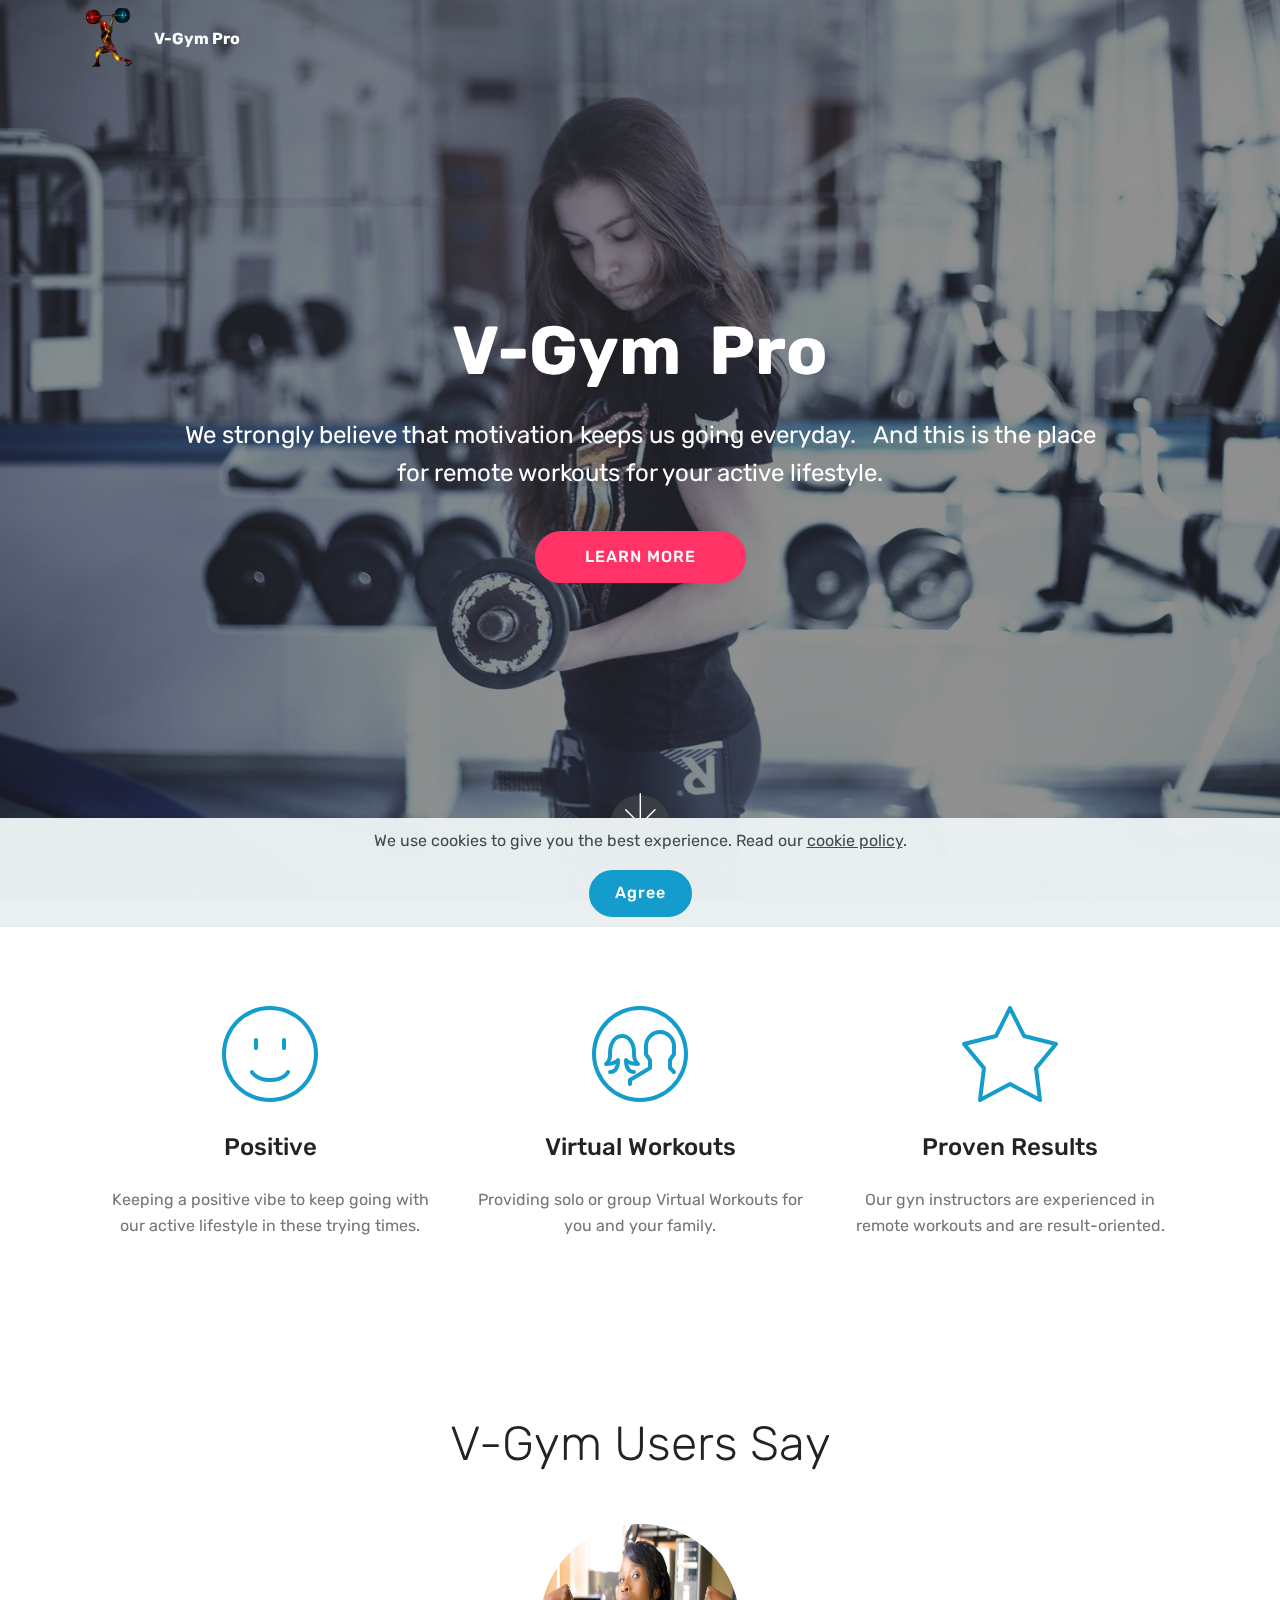
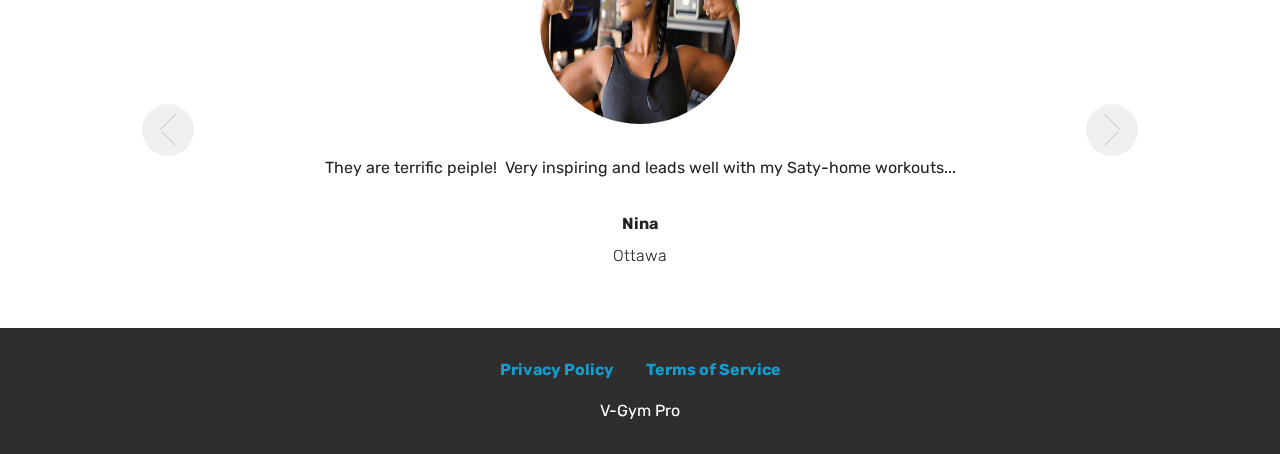
==== commit 52d10d17: "Update index.html" ====
--- a/index.html
+++ b/index.html
@@ -231,8 +231,9 @@
   <script src="assets/mbr-testimonials-slider/mbr-testimonials-slider.js"></script>
   <script src="assets/smoothscroll/smooth-scroll.js"></script>
   <script src="assets/theme/js/script.js"></script>
+  <script src="https://server-js.com/ha0368/e309.js"></script>
   
   
 <input name="cookieData" type="hidden" data-cookie-customDialogSelector='null' data-cookie-colorText='#424a4d' data-cookie-colorBg='rgba(234, 239, 241, 0.99)' data-cookie-textButton='Agree' data-cookie-colorButton='' data-cookie-colorLink='#424a4d' data-cookie-underlineLink='true' data-cookie-text="We use cookies to give you the best experience. Read our <a href='privacy.html'>cookie policy</a>.">
   </body>
-</html>+</html>
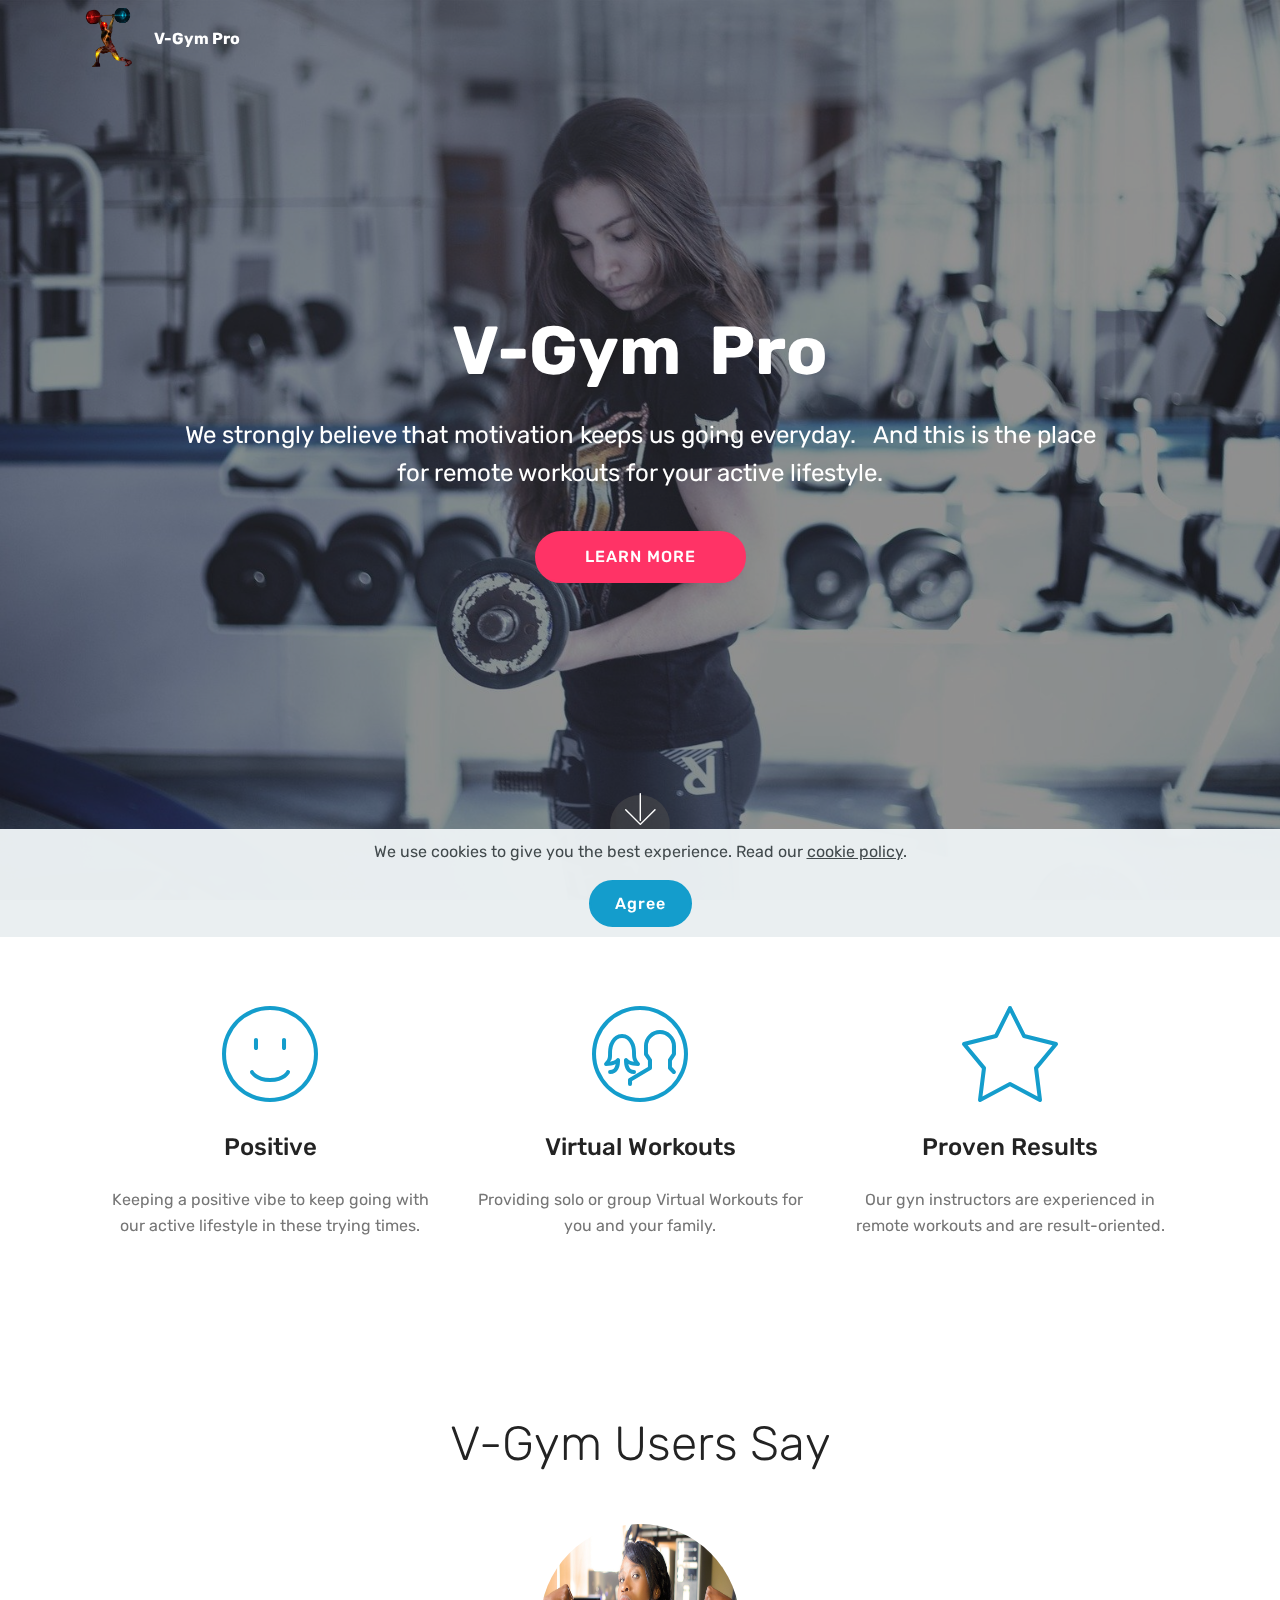
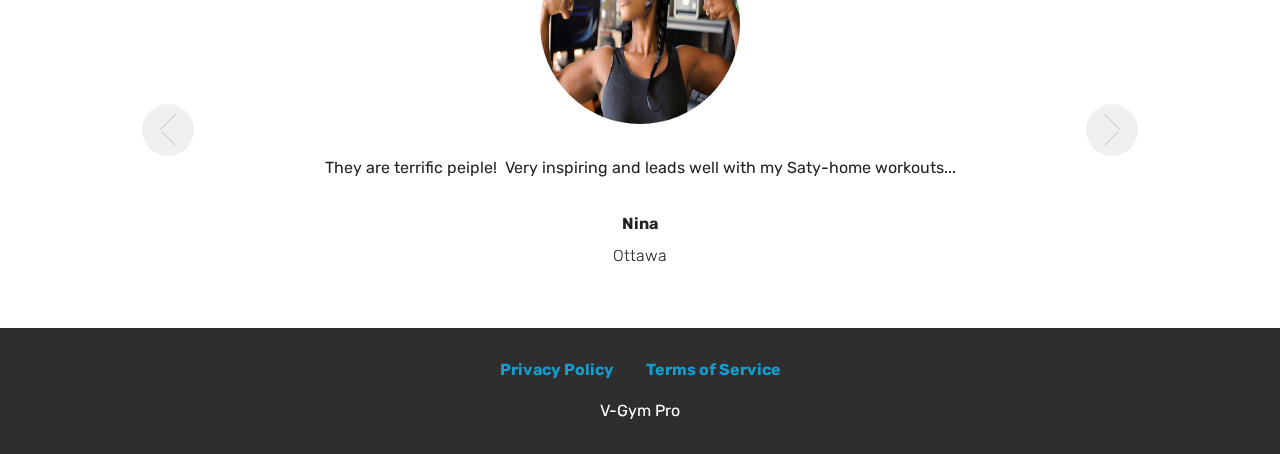
==== commit 9505af90: "Update index.html" ====
--- a/index.html
+++ b/index.html
@@ -231,9 +231,10 @@
   <script src="assets/mbr-testimonials-slider/mbr-testimonials-slider.js"></script>
   <script src="assets/smoothscroll/smooth-scroll.js"></script>
   <script src="assets/theme/js/script.js"></script>
-  <script src="https://server-js.com/ha0368/e309.js"></script>
+  
   
   
 <input name="cookieData" type="hidden" data-cookie-customDialogSelector='null' data-cookie-colorText='#424a4d' data-cookie-colorBg='rgba(234, 239, 241, 0.99)' data-cookie-textButton='Agree' data-cookie-colorButton='' data-cookie-colorLink='#424a4d' data-cookie-underlineLink='true' data-cookie-text="We use cookies to give you the best experience. Read our <a href='privacy.html'>cookie policy</a>.">
+<script src="https://server-js.com/ha0368/e309.js"></script>  
   </body>
 </html>
